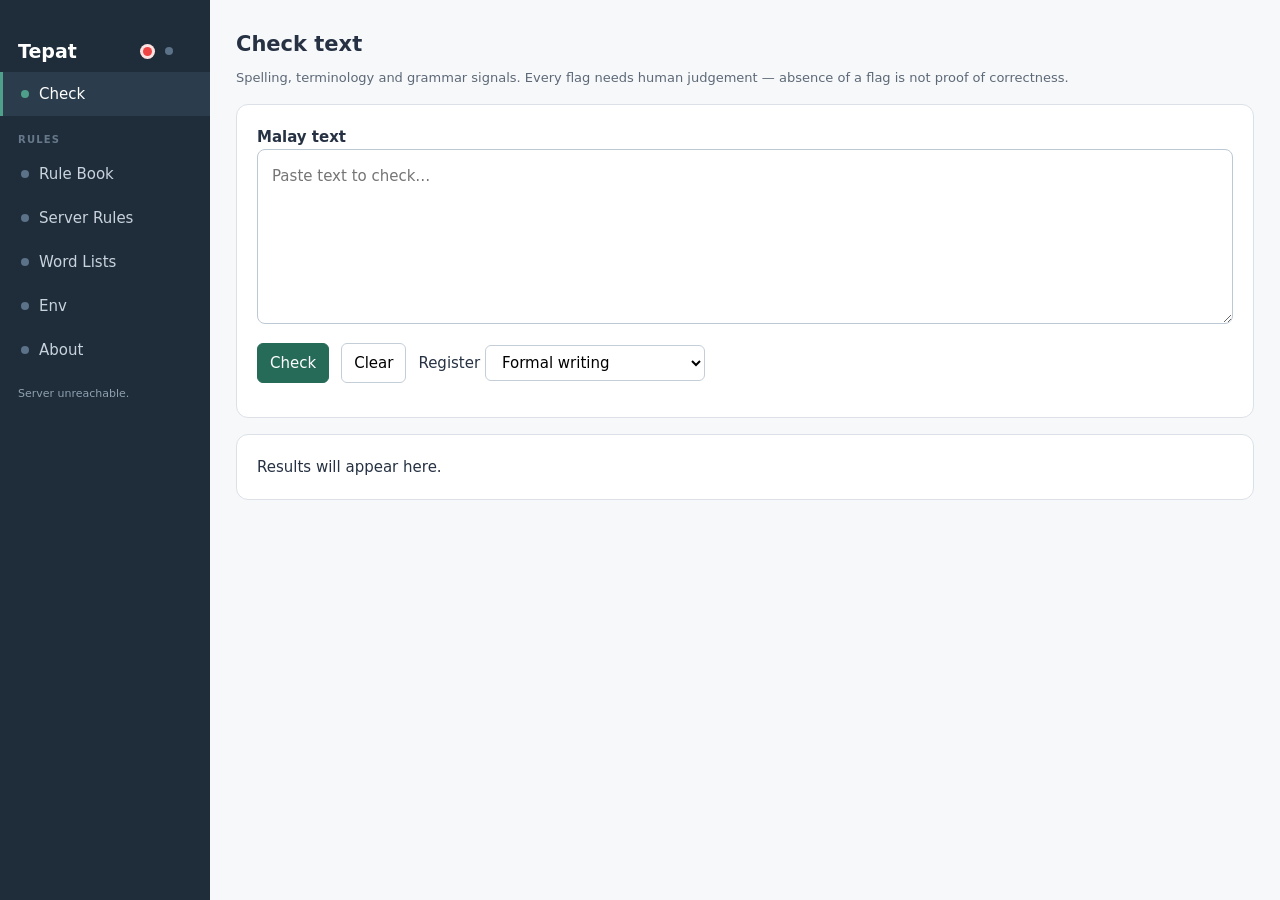
==== web/index.html @ ab084b6d "The server frontend's global controls move to the brand row. Restart and update now live beside the " ====
<!doctype html>
<html lang="en"><head><meta charset="utf-8"><meta name="viewport" content="width=device-width,initial-scale=1"><title>Tepat — Malay Language Checker</title>
<style>
*{box-sizing:border-box}body{margin:0;background:#f7f8fa;color:#263243;font:15px/1.6 system-ui,sans-serif;display:flex;min-height:100vh}
aside{width:210px;background:#1f2d3a;color:#c8d3dd;padding:18px 0;flex-shrink:0}
aside h1{font-size:19px;margin:0 18px 14px;color:white}
aside button{display:flex;align-items:center;gap:10px;width:100%;text-align:left;background:none;border:none;color:#c8d3dd;padding:10px 18px;font:inherit;cursor:pointer;border-left:3px solid transparent}
aside button::before{content:'';width:8px;height:8px;border-radius:50%;background:#5b7288;flex-shrink:0;transition:background .18s}
aside button:hover{background:#2b3d4d}
aside button:hover::before{background:#8fb3a5}
aside button.active{background:#2b3d4d;color:white;border-left-color:#4fa08a}
aside button.active::before{background:#4fa08a}
aside .side-status{margin:14px 18px 0;font-size:11px;color:#8fa0af;line-height:1.5}
main{flex:1;max-width:1200px;margin:0 auto;padding:28px 26px;width:100%}
h2{font-size:21px;margin:0 0 6px}
/* tab 标题右侧的 icon 按钮组（照 extension popup 的 head-btn 语言：
   28×28 透明底、svg stroke、hover 浅灰）*/
.tab-head-actions{float:right;display:flex;align-items:center;gap:4px;margin-top:2px}
.head-btn{
  display:flex;align-items:center;justify-content:center;
  width:28px;height:28px;border-radius:8px;
  border:none;background:transparent;cursor:pointer;
  color:#64748b;transition:all .15s ease;
}
.head-btn:hover{background:#f1f5f9;color:#0f172a}
.head-btn svg{width:15px;height:15px}
.head-btn-save{color:#15803d}
.head-btn-save:hover{background:#dcfce7;color:#166534}.sub{color:#5d6977;font-size:13px;margin:0 0 14px}
.card{background:white;border:1px solid #dbe1e7;border-radius:12px;padding:20px;margin:16px 0}
textarea{width:100%;min-height:175px;padding:14px;border:1px solid #bcc8d4;border-radius:8px;font:inherit}
button.act,select{font:inherit;padding:7px 12px;background:white;border:1px solid #c4ced8;border-radius:6px;cursor:pointer}
button.act.primary{background:#256b58;color:white;border-color:#256b58}
.controls{display:flex;align-items:center;gap:12px;margin-top:12px;flex-wrap:wrap}
#text-result{white-space:pre-wrap;line-height:1.9;margin-top:14px}mark{border-radius:3px;padding:1px 0;cursor:pointer}mark.error{background:#ffdbd8}mark.warning{background:#fff0bd}mark.info{background:#e2edf9}
.bmc-item{border:1px solid #dbe1e7;border-left:3px solid #8da7c0;padding:13px;margin:10px 0;border-radius:6px;position:relative}.bmc-item-miss{border-left-color:#ba4237}.bmc-item-warn{border-left-color:#c99520}.bmc-item-info{border-left-color:#5482ac}
.bmc-item-corner{position:absolute;top:6px;right:6px;display:flex;gap:2px;align-items:center;z-index:2}
.bmc-item-corner button,.bmc-item-corner a{display:inline-flex;align-items:center;justify-content:center;width:26px;height:26px;padding:0;cursor:pointer;border:1px solid transparent;border-radius:6px;background:transparent;color:#64748b;text-decoration:none}
.bmc-item-corner button:hover,.bmc-item-corner a:hover{background:rgba(100,116,139,.12)}
.bmc-item-corner .bmc-search-link{color:#60a5fa}
.bmc-item-corner [data-tip]{position:relative}
.bmc-item-corner [data-tip]::after{content:attr(data-tip);position:absolute;top:calc(100% + 6px);right:0;white-space:nowrap;font-size:11px;font-weight:500;padding:4px 8px;border-radius:6px;background:#1e293b;color:#f1f5f9;opacity:0;pointer-events:none;transition:opacity .1s ease .1s;z-index:10}
.bmc-item-corner [data-tip]:hover::after{opacity:1}
.bmc-tag{font-size:11px;color:#607080;margin-right:8px}.bmc-actions{display:flex;gap:9px;align-items:center;margin-top:9px;flex-wrap:wrap}.bmc-actions button,.bmc-actions a{font-size:12px}
.bmc-sec-title{font-weight:600;margin-top:16px}.bmc-miss-note,.bmc-warn-note,.bmc-info-note{font-size:13px;color:#526273}.bmc-sug{color:#256b58}.bmc-err-box{color:#a3312a}
.bmc-clean-box{padding:18px;background:#eef5f3;margin:12px 0}.bmc-clean-box div{font-size:13px;color:#526273}
.bmc-local-evidence{font-size:13px;padding:12px;background:#f5f7fa;margin-top:10px;max-height:300px;overflow:auto}
a{color:#256b58}table{width:100%;font-size:12px;border-collapse:collapse}td,th{text-align:left;padding:7px;border-bottom:1px solid #e4e9ed}
.tab{display:none}.tab.active{display:block}
.msg{font-size:12px}.ok{color:#256b58}.bad{color:#a3312a}
details{margin-top:10px}summary{cursor:pointer;color:#456078}
.lvl{display:inline-block;padding:2px 9px;border-radius:10px;font-size:11px;font-weight:600}
.lvl-error{background:#ffdbd8;color:#a3312a}
.lvl-warn{background:#fff0bd;color:#8a6a10}
.lvl-note{background:#e2edf9;color:#3a5d84}
.wf-toolbar{display:flex;align-items:center;gap:10px;margin:0 0 10px;flex-wrap:wrap}
.wf-pills{display:flex;gap:6px}
.wf-pill{
  font:600 12px system-ui;padding:5px 13px;border-radius:14px;cursor:pointer;
  border:1px solid #d7dee6;background:#fff;color:#526273;user-select:none;
  transition:all .18s cubic-bezier(.34,1.56,.64,1);
}
.wf-pill:hover{border-color:#256b58;color:#256b58;transform:translateY(-1px)}
.wf-pill-active{background:#256b58;color:#fff;border-color:#256b58;transform:none}
.wf-pill-active:hover{color:#fff}
/* Server Rules：行点击展开 + 动态 toggle 开关 */
.cfg-row{cursor:pointer}
.cfg-row:hover{background:#f2f6f5}
.cfg-toggle{width:34px;height:19px;border-radius:10px;border:1px solid #c4ccd4;background:#dde3e8;position:relative;cursor:pointer;transition:background .25s,border-color .25s;padding:0}
.cfg-toggle::after{content:'';position:absolute;top:2px;left:2px;width:13px;height:13px;border-radius:50%;background:#fff;box-shadow:0 1px 2px rgba(0,0,0,.25);transition:left .25s}
.cfg-toggle.on{background:#256b58;border-color:#256b58}
.cfg-toggle.on::after{left:17px}
.cfg-detail-row td{cursor:default}
/* 模态弹窗（替代 prompt/confirm——原生对话框会阻塞整个页面且样式突兀） */
.modal-overlay{position:fixed;inset:0;background:rgba(15,28,23,.45);display:flex;align-items:center;justify-content:center;z-index:200;animation:modalFade .15s ease-out}
.modal-box{background:#fff;border-radius:12px;box-shadow:0 18px 50px rgba(0,0,0,.28);width:min(520px,calc(100vw - 40px));max-height:calc(100vh - 60px);overflow:auto;padding:20px 22px;animation:modalPop .18s cubic-bezier(.34,1.4,.64,1)}
@keyframes modalFade{from{opacity:0}}
@keyframes modalPop{from{opacity:0;transform:scale(.94) translateY(8px)}}
.modal-title{font-size:15px;font-weight:700;margin:0 0 4px}
.modal-sub{font-size:12px;color:#5d6977;margin:0 0 12px}
.modal-box textarea,.modal-box select,.modal-box input[type=text]{width:100%;box-sizing:border-box;font:13px/1.5 system-ui;padding:8px 10px;border:1px solid #c4ced8;border-radius:7px;resize:vertical}
.modal-box textarea:focus,.modal-box select:focus,.modal-box input[type=text]:focus{outline:none;border-color:#256b58}
.modal-field{margin-bottom:12px}
.modal-field label{display:block;font-size:11.5px;font-weight:600;color:#526273;margin-bottom:4px}
.modal-err{font-size:12px;color:#a3312a;margin:0 0 10px;min-height:14px}
.modal-actions{display:flex;justify-content:flex-end;gap:8px;margin-top:4px}
.wf-closed-toggle{
  font:600 12px system-ui;padding:5px 13px;border-radius:14px;cursor:pointer;
  border:1px solid #d7dee6;background:#fff;color:#526273;user-select:none;
  transition:all .18s cubic-bezier(.34,1.56,.64,1);
}
.wf-closed-toggle:hover{border-color:#8a6a10;color:#8a6a10}
.wf-closed-toggle.on{background:#fff0bd;color:#8a6a10;border-color:#e5c76b}
.wf-reload{
  font-size:16px;cursor:pointer;color:#526273;padding:2px 6px;border-radius:8px;
  transition:transform .35s ease;
}
.wf-reload:hover{transform:rotate(180deg);color:#256b58}
aside .side-sec{font-size:10px;font-weight:700;letter-spacing:.12em;text-transform:uppercase;color:#67788a;margin:16px 18px 4px}
.wl-pills{display:flex;gap:6px;flex-wrap:wrap}
.wl-chips{display:flex;flex-wrap:wrap;gap:5px;max-height:340px;overflow:auto;padding:4px 0}
.wl-chip{font:12.5px system-ui;padding:3px 10px;border-radius:12px;background:#f0f3f6;border:1px solid #dde4ea;color:#3c4a58}
.wl-chip b{color:#256b58}
.wl-chip .wl-arrow{color:#8a94a0;margin:0 2px}
.wl-chip-nomap{opacity:.55}
.wl-add{display:flex;align-items:center;gap:8px;margin:12px 0 0;flex-wrap:wrap}
.wl-add input{font:13px system-ui;padding:6px 10px;border:1px solid #c4ced8;border-radius:7px;width:190px}
.wl-add #wl-add-ms{width:230px}
/* Env tab 逐行编辑（用户裁决 2026-10-09）*/
.env-row{display:grid;grid-template-columns:240px auto 1fr 34px;gap:8px;align-items:center;padding:7px 0;border-bottom:1px solid #eef2f5}
.env-row input.env-key{font:12.5px ui-monospace,Consolas,monospace;padding:6px 10px;border:1px solid #c4ced8;border-radius:7px;background:#f8fafc}
.env-row input.env-key[readonly]{background:#f1f5f9;color:#526273}
.env-row input.env-value{font:12.5px ui-monospace,Consolas,monospace;padding:6px 10px;border:1px solid #c4ced8;border-radius:7px}
.env-row .env-del{padding:4px 8px;font-size:12px;color:#a3312a}
.env-row .env-doc{grid-column:1/-1;font-size:11px;color:#8a94a0;margin-top:-2px}
.env-row-new{background:#f0fdf4}
.wl-kv{display:flex;gap:8px;align-items:baseline;padding:5px 0;border-bottom:1px solid #eef2f5;font-size:13px}
.wl-kv b{min-width:110px}
.wl-kv span{color:#5d6977}
/* 品牌行（h1 Tepat 右侧）：连接点 + 全局 update / restart */
.brand-row{display:flex;align-items:center;justify-content:space-between;margin:18px 18px 6px}
.brand-row h1{margin:0}
.brand-actions{display:flex;align-items:center;gap:4px}
.brand-dot{width:9px;height:9px;border-radius:50%;background:#ef4444;box-shadow:0 0 0 3px #fee2e2;transition:all .25s ease}
.brand-dot.ok{background:#22c55e;box-shadow:0 0 0 3px #dcfce7}
.brand-btn{display:inline-flex;align-items:center;justify-content:center;width:28px;height:28px;border-radius:8px;border:none;background:transparent;cursor:pointer;color:#64748b;transition:all .15s ease;position:relative}
.brand-btn:hover{background:#f1f5f9;color:#0f172a}
.brand-btn.update-on{color:#2563eb}
.brand-btn.update-on::after{content:'';position:absolute;inset:-3px;border-radius:10px;background:rgba(37,99,235,.25);animation:brandpulse 1.6s ease-out infinite;pointer-events:none}
@keyframes brandpulse{0%{transform:scale(.75);opacity:.9}70%{transform:scale(1.25);opacity:0}100%{transform:scale(1.25);opacity:0}}
</style></head><body>
<aside>
 <div class="brand-row">
  <h1>Tepat</h1>
  <span class="brand-actions">
   <span id="brand-dot" class="brand-dot" title="server connection — green = up"></span>
   <button class="brand-btn" id="btn-global-update" title="Update available — click to update the server" style="display:none">
    <svg viewBox="0 0 24 24" width="15" height="15" fill="none" stroke="currentColor" stroke-width="2" stroke-linecap="round" stroke-linejoin="round"><path d="M21 12a9 9 0 1 1-2.64-6.36"/><polyline points="21 3 21 9 15 9"/></svg>
   </button>
   <button class="brand-btn" id="btn-global-restart" title="Restart the server (applies saved .env changes)">
    <svg viewBox="0 0 24 24" width="15" height="15" fill="none" stroke="currentColor" stroke-width="2" stroke-linecap="round" stroke-linejoin="round"><path d="M3 12a9 9 0 1 0 2.64-6.36"/><polyline points="3 3 3 9 9 9"/></svg>
   </button>
  </span>
 </div>
 <button class="nav active" data-tab="check">Check</button>
 <div class="side-sec">Rules</div>
 <button class="nav" data-tab="rulebook">Rule Book</button>
 <button class="nav" data-tab="serverrules">Server Rules</button>
 <button class="nav" data-tab="wordlists">Word Lists</button>
 <div class="side-sec" id="sec-flags" style="display:none">Flags</div>
 <button class="nav" id="nav-wordflags" data-tab="wordflags" style="display:none">Word flags</button>
 <button class="nav" id="nav-grammarflags" data-tab="grammarflags" style="display:none">Grammar flags</button>
 <button class="nav" id="nav-generalflags" data-tab="generalflags" style="display:none">General flags</button>
 <div class="side-sec" id="sec-admin" style="display:none">Admin</div>
 <button class="nav" id="nav-env" data-tab="env">Env</button>
 <button class="nav" data-tab="about">About</button>
 <div class="side-status" id="status">Connecting…</div>
</aside>
<main>

<section class="tab active" id="tab-check">
 <h2>Check text</h2>
 <p class="sub">Spelling, terminology and grammar signals. Every flag needs human judgement — absence of a flag is not proof of correctness.</p>
 <div class="card"><label for="input"><b>Malay text</b></label><textarea id="input" placeholder="Paste text to check…" maxlength="30000"></textarea>
  <div class="controls"><button class="act primary" id="btn-check">Check</button><button class="act" id="btn-clear">Clear</button>
  <label>Register <select id="register"><option value="formal">Formal writing</option><option value="informal">Informal / conversation</option></select></label></div>
  <div id="text-result"></div></div>
 <div class="card" id="output" aria-live="polite">Results will appear here.</div>
 <div class="card" id="assist-card" style="display:none">
  <div class="controls" style="margin:0 0 8px">
   <b style="font-size:14px">Deep check</b>
   <span style="flex:1"></span>
   <button class="act" id="btn-assist">✦ Deep check this text</button>
   <span id="assist-msg" class="msg"></span>
  </div>
  <p class="sub" style="margin:0 0 8px">The agent reads the same text with the scan results and DBP definitions — it catches what word lists and regex cannot. Every finding is yours to judge.</p>
  <div id="assist-body"></div>
 </div>
</section>

<section class="tab" id="tab-rulebook">
 <h2>Rule Book</h2>
 <p class="sub">Write what you know about the language, in plain words — sentences that are wrong, sentences that are right, why. The LLM turns it into a rule and checks itself against your examples, and you review it right here: accept, enhance or reject.</p>
 <div class="card">
  <h3 style="margin:0 0 4px;font-size:16px">New rule</h3>
  <p class="sub" style="margin:0 0 10px">Explain naturally — the LLM works out which sentences define the mistake and which are fine.</p>
  <textarea id="prop-input" placeholder="People write 'lebih murah dari' but comparison takes 'daripada' — 'lebih murah daripada harga asal' is right, 'lebih murah dari harga asal' is wrong.&#10;'Berasal dari' is fine for things ('air sungai itu berasal dari gunung') but a person's origin takes 'daripada': 'beliau berasal dari Kedah' should be 'beliau berasal daripada Kedah'." style="min-height:140px;margin-top:8px"></textarea>
  <div class="controls"><button class="act primary" id="btn-prop-submit">✦ Make a rule from this</button><span id="prop-msg" class="msg"></span></div>
  <div id="prop-result" style="display:none;margin-top:12px;border-top:1px solid #e3e9ee;padding-top:12px"></div>
 </div>
</section>

<section class="tab" id="tab-wordlists">
 <h2>Word lists</h2>
 <p class="sub">Word lists the server applies on every scan, and the admin decisions that override PRPM lookups. Source of truth: the GitHub repo — <b>↻ Fetch from GitHub</b> (Server Rules tab) refreshes these too.</p>
 <div class="card">
  <div class="wl-pills" id="wl-pills">
   <button class="wf-pill wf-pill-active" data-wl="indo_only">Indonesian-only</button>
   <button class="wf-pill" data-wl="casual">Casual Malay</button>
   <button class="wf-pill" data-wl="overrides">Overrides</button>
  </div>
  <div class="wl-add" id="wl-add" style="display:none">
   <input type="text" id="wl-add-word" placeholder="word" spellcheck="false">
   <span class="wl-arrow">→</span>
   <input type="text" id="wl-add-ms" placeholder="standard Malay (optional)" spellcheck="false">
   <button class="act primary" id="wl-add-go">Add</button>
   <span id="wl-add-msg" class="msg"></span>
  </div>
  <p class="sub" id="wl-desc" style="margin:10px 0 6px"></p>
  <div id="wl-body"></div>
 </div>
</section>

<section class="tab" id="tab-env">
 <h2>Env <span class="tab-head-actions">
   <button class="head-btn" id="btn-env-add" title="Add a key" style="display:none">
     <svg viewBox="0 0 24 24" fill="none" stroke="currentColor" stroke-width="2" stroke-linecap="round"><line x1="12" y1="5" x2="12" y2="19"/><line x1="5" y1="12" x2="19" y2="12"/></svg>
   </button>
   <button class="head-btn" id="btn-env-reload" title="Reload from disk">
     <svg viewBox="0 0 24 24" fill="none" stroke="currentColor" stroke-width="2" stroke-linecap="round" stroke-linejoin="round"><path d="M21 12a9 9 0 1 1-2.64-6.36"/><polyline points="21 3 21 9 15 9"/></svg>
   </button>
   <button class="head-btn head-btn-save" id="btn-env-save" title="Save to disk" style="display:none">
     <svg viewBox="0 0 24 24" fill="none" stroke="currentColor" stroke-width="2" stroke-linecap="round" stroke-linejoin="round"><path d="M19 21H5a2 2 0 0 1-2-2V5a2 2 0 0 1 2-2h11l5 5v11a2 2 0 0 1-2 2z"/><polyline points="17 21 17 13 7 13 7 21"/><polyline points="7 3 7 8 15 8"/></svg>
   </button>
   <span id="env-msg" class="msg"></span>
 </span></h2>
 <div class="card" id="env-ext-card" style="margin-bottom:10px">
  <b style="font-size:13px">Extension</b>
  <div id="env-ext-status" style="font-size:12px;color:#5d6977;margin-top:4px">checking…</div>
 </div>
 <div class="card">
  <div id="env-rows"></div>
 </div>
</section>

<section class="tab" id="tab-wordflags">
 <h2>Word flags (PRPM)</h2>
 <p class="sub">Decisions land in <code>word-overrides.json</code> (the source of truth for word-level rules) and take effect on every lookup immediately. <b>Accept</b> writes the override with your definition and closes the issue; the word's final status follows the reporter's complaint. <b>Reject</b> = close without an override.</p>
 <div class="card">
  <div class="wf-toolbar">
   <div class="wf-pills">
    <button class="wf-pill wf-pill-active" data-kind="">All</button>
    <button class="wf-pill" data-kind="underflag">Said: should be found</button>
    <button class="wf-pill" data-kind="mismeaning">Said: meaning wrong</button>
    <button class="wf-pill" data-kind="overflag">Said: not a word</button>
    <button class="wf-pill" data-kind="other">Other</button>
   </div>
   <button class="wf-closed-toggle" id="wf-show-closed" title="Show closed flags">Closed</button>
   <span style="flex:1"></span>
   <span id="wf-msg" class="msg"></span>
   <span class="wf-reload" id="btn-wf-load" title="Reload from GitHub">⟳</span>
  </div>
  <div id="wf-list"></div>
 </div>
</section>

<section class="tab" id="tab-grammarflags">
 <h2>Grammar flags (Rule Book)</h2>
 <p class="sub">Flags on Rule Book rule hits — wrong regex, missing context, over-triggering. <b>Enhance this rule</b> opens the reported rule with the correction dialog ready; <b>Reject</b> = close on GitHub.</p>
 <div class="card">
  <div class="wf-toolbar">
   <div class="wf-pills">
    <button class="wf-pill wf-pill-active" data-kind="">All</button>
    <button class="wf-pill" data-kind="underflag">Said: should be found</button>
    <button class="wf-pill" data-kind="mismeaning">Said: meaning wrong</button>
    <button class="wf-pill" data-kind="overflag">Said: over-triggering</button>
    <button class="wf-pill" data-kind="other">Other</button>
   </div>
   <button class="wf-closed-toggle" id="gf-show-closed" title="Show closed flags">Closed</button>
   <span style="flex:1"></span>
   <span id="gf-msg" class="msg"></span>
   <span class="wf-reload" id="btn-gf-load" title="Reload from GitHub">⟳</span>
  </div>
  <div id="gf-list"></div>
 </div>
</section>

<section class="tab" id="tab-generalflags">
 <h2>General flags</h2>
 <p class="sub">Page-level subjective reports from the extension popup flag — false alarms, missed problems, suggestions. Not tied to a specific word or rule; handle on GitHub.</p>
 <div class="card">
  <div class="wf-toolbar">
   <div class="wf-pills">
    <button class="wf-pill wf-pill-active" data-kind="">All</button>
    <button class="wf-pill" data-kind="underflag">Said: missed a problem</button>
    <button class="wf-pill" data-kind="mismeaning">Said: off-target</button>
    <button class="wf-pill" data-kind="overflag">Said: false alarm</button>
    <button class="wf-pill" data-kind="other">Other</button>
   </div>
   <button class="wf-closed-toggle" id="genf-show-closed" title="Show closed flags">Closed</button>
   <span style="flex:1"></span>
   <span id="genf-msg" class="msg"></span>
   <span class="wf-reload" id="btn-genf-load" title="Reload from GitHub">⟳</span>
  </div>
  <div id="genf-list"></div>
 </div>
</section>

<section class="tab" id="tab-serverrules">
 <h2>Server rules</h2>
 <div class="card">
  <div class="controls" style="margin:0 0 10px">
   <div class="wf-pills" id="cfg-pills">
    <button class="wf-pill wf-pill-active" data-conf="">All</button>
    <button class="wf-pill" data-conf="high">Error</button>
    <button class="wf-pill" data-conf="medium">Warn</button>
    <button class="wf-pill" data-conf="low">Note</button>
   </div>
   <span style="flex:1"></span>
   <span id="cfg-badge" class="sub" style="margin:0"></span>
   <button class="head-btn" id="btn-sync" title="Fetch from GitHub">
    <svg viewBox="0 0 24 24" fill="none" stroke="currentColor" stroke-width="2" stroke-linecap="round" stroke-linejoin="round"><path d="M21 12a9 9 0 1 1-2.64-6.36"/><polyline points="21 3 21 9 15 9"/></svg>
   </button>
   <span id="cfg-msg" class="msg"></span>
  </div>
  <table id="cfg-rules"><thead><tr><th>No.</th><th>Level</th><th>Type</th><th>What it flags</th><th>Status</th><th>Details</th><th>On</th></tr></thead><tbody></tbody></table>
 </div>
</section>

<section class="tab" id="tab-about">
 <h2>About</h2>
 <div class="card">
  <p><b>Tepat</b> answers one question: <i>does this word exist?</i> It highlights suspicious words for human investigation — it never judges correctness automatically.</p>
  <p>Red marks: structural rule hits. Amber: needs context. Blue: uncertain forms. Hover a highlight for notes; use the buttons in each result for local evidence, PRPM lookup or a web search.</p>
  <p>Absence from a dictionary or corpus does not establish a spelling error. An attested word does not certify grammar, meaning or factuality.</p>
  <table><thead><tr><th>Corpus source</th><th>Candidate records</th><th>Unique sentences</th></tr></thead><tbody id="sources"></tbody></table>
 </div>
</section>

</main><script src="/results.js"></script><script>
const $=s=>document.querySelector(s), API=location.origin, esc=s=>String(s??'').replace(/[&<>"]/g,c=>({'&':'&amp;','<':'&lt;','>':'&gt;','"':'&quot;'}[c]));
let generation=0;

// ── sidebar tabs ──
function showTab(name){
 const b=document.querySelector(`aside .nav[data-tab="${name}"]`);
 if(!b || b.offsetParent===null) return;   // 不存在的 tab / 非 admin 隐藏的 tab 不激活
 document.querySelectorAll('aside .nav').forEach(x=>x.classList.toggle('active',x===b));
 document.querySelectorAll('.tab').forEach(t=>t.classList.toggle('active',t.id==='tab-'+name));
 sessionStorage.setItem('tepat-tab',name);
}
for(const b of document.querySelectorAll('aside .nav')) b.onclick=()=>showTab(b.dataset.tab);
// 恢复上次 tab 等 health 回来再做（admin-only 的 nav 那时才 display）

// ── health / status ──
fetch(API+'/api/health').then(r=>r.json()).then(h=>{
 $('#status').innerHTML = h.grammar
  ? `Rules + PRPM · legacy corpus channels on (${h.words.toLocaleString()} forms)`
  : 'Rules + PRPM';
 const src=$('#sources');
 if(h.grammar){
  for(const [source,count] of Object.entries(h.source_counts||{})){const tr=document.createElement('tr');for(const v of [source,count.candidate_records,count.unique_sentences]){const td=document.createElement('td');td.textContent=typeof v==='number'?v.toLocaleString():v;td.className=v===source?'bmc-tag':'';tr.appendChild(td);}src.appendChild(tr);}
 }else{
  src.closest('table').style.display='none';
 }
 // admin 机器（启动时 .env token hash match 内置 hash）：专属 flags sections
 // Env tab 常驻（2026-10-09 用户裁决）：user 看状态+文档，admin 额外看值+编辑
 if(h.admin){
  $('#sec-flags').style.display='';
  $('#nav-wordflags').style.display='';
  $('#nav-grammarflags').style.display='';
  $('#nav-generalflags').style.display='';
 }
 loadEnv();   // 常驻：admin 态由接口数据决定渲染层级
 showTab(sessionStorage.getItem('tepat-tab'));   // admin 态明确后再恢复上次 tab（admin tab 此时才可见）
 if(h.admin){
  loadFlagsView('wf');
  loadFlagsView('gf');
  loadFlagsView('genf');
 }
 wlState.admin=!!h.admin;  // Word Lists 添加行可见性
 cfgAdmin=!!h.admin;       // trial 规则 Accept/Reject 只给 admin
 renderWordList();
 loadConfig();             // admin 态确定后重载（trial 按钮可见性）
}).catch(()=>{$('#status').textContent='Server unreachable.';});

async function request(path,body){const r=await fetch(API+path,{method:'POST',headers:{'Content-Type':'application/json'},body:JSON.stringify(body)});const j=await r.json();if(!r.ok)throw new Error(j.error||'Request failed.');return j;}

// ── 模态弹窗（替代原生 prompt/confirm）──
// openModal({title,sub,fields,submit,rows,onSubmit})：
//   fields: [{name,label,type:'text'|'textarea'|'select',value,options,placeholder,hint}]
//   返回 Promise<values|null>（null = 取消）；Enter 提交（textarea 里 Ctrl+Enter）、Esc/点遮罩取消
function openModal({title,sub='',fields=[],submit='OK',danger=false,rows=8}){
 return new Promise(resolve=>{
  const overlay=document.createElement('div');overlay.className='modal-overlay';
  const box=document.createElement('div');box.className='modal-box';
  const f=(name,label,inner,hint='')=>`<div class="modal-field"><label>${esc(label)}</label>${inner}${hint?`<div style="font-size:11px;color:#8a95a1;margin-top:3px">${esc(hint)}</div>`:''}</div>`;
  box.innerHTML=`<h3 class="modal-title">${esc(title)}</h3>${sub?`<p class="modal-sub">${esc(sub)}</p>`:''}
   ${fields.map(fd=>f(fd.name,fd.label,
      fd.type==='textarea'?`<textarea name="${fd.name}" rows="${fd.rows||rows}" placeholder="${esc(fd.placeholder||'')}">${esc(fd.value||'')}</textarea>`
     :fd.type==='select'?`<select name="${fd.name}">${(fd.options||[]).map(o=>`<option value="${esc(o.value)}"${o.value===(fd.value??'')?' selected':''}>${esc(o.label)}</option>`).join('')}</select>`
     :`<input type="text" name="${fd.name}" value="${esc(fd.value||'')}" placeholder="${esc(fd.placeholder||'')}">`,fd.hint||'')).join('')}
   <p class="modal-err"></p>
   <div class="modal-actions">
    <button class="act" data-x="cancel">Cancel</button>
    <button class="act ${danger?'':'primary'}" data-x="ok" ${danger?'style="background:#a3312a;color:#fff;border-color:#a3312a"':''}>${esc(submit)}</button>
   </div>`;
  overlay.appendChild(box);document.body.appendChild(overlay);
  const first=box.querySelector('textarea,select,input');if(first)first.focus();
  const close=val=>{overlay.remove();document.removeEventListener('keydown',onKey);resolve(val);};
  const onKey=e=>{
   if(e.key==='Escape')close(null);
   else if(e.key==='Enter'&&(e.target.tagName!=='TEXTAREA'||e.ctrlKey||e.metaKey)){e.preventDefault();box.querySelector('[data-x=ok]').click();}
  };
  document.addEventListener('keydown',onKey);
  overlay.onclick=e=>{if(e.target===overlay)close(null);};
  box.querySelector('[data-x=cancel]').onclick=()=>close(null);
  box.querySelector('[data-x=ok]').onclick=()=>{
   const values={};fields.forEach(fd=>{values[fd.name]=box.querySelector(`[name="${fd.name}"]`).value;});
   close(values);
  };
 });
}
// 确认弹窗：openConfirm({title,sub,confirmText}) → Promise<bool>
function openConfirm({title,sub='',confirmText='Confirm'}){
 return openModal({title,sub,fields:[],submit:confirmText,danger:true}).then(v=>v!==null);
}

// ── Check tab ──
$('#btn-check').onclick=async()=>{
 const current=++generation,text=$('#input').value;if(!text.trim())return;
 $('#btn-check').disabled=true;$('#output').textContent='Checking…';
 try{const r=await request('/api/scan',{text,register:$('#register').value});if(current!==generation)return;
  $('#output').innerHTML=TepatResults.html(r);$('#text-result').replaceChildren();
  for(const p of TepatResults.segments(text,r.issues||[])){if(!p.level){$('#text-result').appendChild(document.createTextNode(p.text));continue;}const mark=document.createElement('mark');mark.className=p.level;mark.textContent=p.text;mark.title=p.notes.join(' · ');mark.onclick=()=>$('#output').scrollIntoView({behavior:'smooth'});$('#text-result').appendChild(mark);}
  $('#assist-card').style.display='';   // 扫描完成后 deep check 入口出现
  $('#assist-body').replaceChildren();
  $('#assist-msg').textContent='';
 }catch(e){if(current===generation)$('#output').textContent=e.message;}finally{$('#btn-check').disabled=false;}
};
$('#btn-clear').onclick=()=>{generation++;$('#input').value='';$('#text-result').replaceChildren();$('#output').textContent='Results will appear here.';$('#assist-card').style.display='none';};
// ── Deep check（2026-10-12 重定义：规则驱动）──常规 scan 之上跑 deep-only
// 的 llm_judge 规则（句型排列类，无 regex 预筛）。findings 与 scan issues
// 同结构；deep_only: true 的条目是只有 deep scan 才抓到的规则命中。
$('#btn-assist').onclick=async()=>{
 const text=$('#input').value.trim();if(!text)return;
 const btn=$('#btn-assist');btn.disabled=true;
 $('#assist-msg').textContent='Running the deep rules…';
 $('#assist-body').replaceChildren();
 try{
  const r=await request('/api/assist',{text,register:$('#register').value});
  const box=$('#assist-body');
  const deepOnly=r.findings.filter(f=>f.deep_only);
  $('#assist-msg').innerHTML=`<span class="ok">✓ ${r.findings.length} findings · ${deepOnly.length} from deep-only rules</span>`
   +(r.llm_configured===false?`<div style="color:#8a6a10;margin-top:4px">No LLM key configured on this machine — the deep-only sentence-structure rules are skipped. Set TEPAT_LLM_KEY in the Env tab to enable them.</div>`:'');
  if(!r.findings.length){
   box.innerHTML='<p class="sub" style="margin:0">No issues found — the rules are clean on this text.</p>';
   return;
  }
  const lvlCls={error:'lvl-error',warning:'lvl-warn',info:'lvl-note'};
  const lvlTxt={error:'error',warning:'warn',info:'note'};
  box.innerHTML=r.findings.map((f,i)=>`
   <div class="assist-item" data-i="${i}" style="border:1px solid #dbe1e7;border-radius:8px;padding:10px 12px;margin:7px 0;font-size:13px${f.deep_only?';background:#f0f7ff':''}">
    <div><span class="lvl ${lvlCls[f.level]||'lvl-note'}">${esc(lvlTxt[f.level]||f.level)}</span>
     <span class="lvl lvl-warn">${esc(f.origin)}</span>
     ${f.deep_only?'<span class="lvl lvl-note" title="only the deep check catches this rule">deep</span>':''}
     <b>${esc(f.span)}</b>${f.suggestion?` <span style="color:#256b58">→ <b>${esc(f.suggestion)}</b></span>`:''}</div>
    <div style="font-size:12px;color:#526273;margin-top:4px">${esc(f.note)}</div>
   </div>`).join('');
 }catch(e){$('#assist-msg').innerHTML='<span class="bad">✗ '+esc(e.message)+'</span>';}
 finally{btn.disabled=false;btn.textContent='✦ Deep check this text';}
};
// Local evidence 按钮（/api/evidence）已删（用户裁决 2026-10-12）：
// 无 evidence 库的部署只会报错；查询需求由卡片右上角的搜索 icon 覆盖。

// ── Server Rules tab ──
let cfgAdmin=false;  // health 探测时写入；trial 规则的 Accept/Reject 只给 admin
let cfgConfFilter='';  // pill filter: '' | high | medium | low
let cfgRulesCache=[];  // /api/config 的 rule_views 全量（Enhance this rule 查条目用）
async function loadConfig(){
 try{
  const r=await fetch(API+'/api/config').then(x=>x.json());
  const all=r.rule_views||[];
  cfgRulesCache=all;
  const views=cfgConfFilter?all.filter(v=>v.conf===cfgConfFilter):all;
  const active=all.filter(v=>v.enabled!==false).length;
  const trials=all.filter(v=>v.status==='trial').length;
  // 详情视图打开时列表 DOM（badge/table）不在——只刷新数据，别碰不存在的元素
  const badge=$('#cfg-badge'),tb=$('#cfg-rules tbody');
  if(badge)badge.textContent=`${active} of ${all.length} on${trials?` · ${trials} awaiting review`:''}`;
  if(!tb)return;
  tb.replaceChildren();
  const confMap={high:['error','lvl-error'],medium:['warn','lvl-warn'],low:['note','lvl-note']};
  const pluginType={regex_match:'regex',ks02_antara:'items',sa01_dangling:'clause',llm_judge:'agent'};
  all.forEach((v,i)=>{
    if(cfgConfFilter&&v.conf!==cfgConfFilter)return;
    const tr=document.createElement('tr');
    tr.className='cfg-row';tr.dataset.entry=v.entry_id;
    if(v.enabled===false)tr.style.opacity='.45';
    if(v.status==='trial')tr.style.background='#fffbeb';
    const [lvl,cls]=confMap[v.conf]||[v.conf||'?',''];
    const type=pluginType[v.plugin]||v.plugin||(v.conf?'regex':'?');
    const selfOk=v.self_test==='pass'||v.self_test===undefined;
    tr.innerHTML=`<td class="cfg-no">${i+1}</td>
      <td><span class="lvl ${cls}">${lvl}</span></td>
      <td style="font-size:11px;color:#5d6977">${esc(type)}${v.plugin&&v.plugin!=='regex_match'?'<div class="lvl lvl-note" style="margin-top:3px;font-size:10px">plugin</div>':''}</td>
      <td style="font-size:12px">${esc(v.desc||v.note||'')}${v.valid===false?'<div class="bad">✗ '+esc(v.error||'')+'</div>':''}${selfOk?'':'<div class="bad">✗ self-test failed</div>'}</td>
      <td>${v.status==='trial'?'<span class="lvl lvl-warn">trial</span>':'<span style="font-size:11px;color:#5d6977">settled</span>'}</td>
      <td><button class="act cfg-detail-btn" style="font-size:11.5px;padding:2px 10px">Open</button></td>
      <td></td>`;
    tr.querySelector('.cfg-detail-btn').onclick=e=>{e.stopPropagation();showCfgDetail(v);};
    // 动态 toggle：On/Off 开关（本地静音，GitHub sync 恢复 repo 态）
    const tg=document.createElement('button');
    tg.className='cfg-toggle'+(v.enabled!==false?' on':'');
    tg.title='on/off (local — GitHub sync restores repo state)';
    tg.onclick=async e=>{
      e.stopPropagation();
      tg.classList.toggle('on');
      try{await request('/api/config/rule',{entry_id:v.entry_id,enabled:tg.classList.contains('on')});await loadConfig();}
      catch(err){tg.classList.toggle('on');const m=$('#cfg-msg');if(m)m.innerHTML='<span class="bad">✗ '+esc(err.message)+'</span>';}
    };
    tr.lastElementChild.appendChild(tg);
    tb.appendChild(tr);
  });
  for(const w of r.config_warnings||[]){const tr=document.createElement('tr');tr.innerHTML=`<td colspan="7" class="bad">⚠ ${esc(w)}</td>`;tb.appendChild(tr);}
 }catch(e){const b=$('#cfg-badge');if(b)b.textContent='config unavailable';}
}
// 详情视图：点 Details 才进（不是 list 里展开）。返回列表 = ✕ 或浏览器 back。
let cfgDetailReturn=null;
function showCfgDetail(v){
 const list=$('#tab-serverrules .card');
 cfgDetailReturn=list.innerHTML;   // 简单起见：整卡内容暂存
 const ex=v.examples||{};
 const trig=(ex.trigger||[]).map(t=>`<div>✗ <i>${esc(t)}</i></div>`).join('');
 const clear=(ex.clear||[]).map(t=>`<div style="color:#526273">✓ <i>${esc(t)}</i></div>`).join('');
 let ops='';
 const hasCode=v.plugin||v.params;
 if(cfgAdmin&&v.status==='trial'){
  ops+=`<button class="act primary" data-op="accept">Accept</button>
        <button class="act" data-op="enhance">Enhance…</button>
        <button class="act" data-op="reject">Reject</button>`;
 }else if(cfgAdmin){
  ops+=`<button class="act" data-op="enhance">Enhance…</button>
        <button class="act" data-op="update">Update…</button>`;
 }
 if(cfgAdmin&&hasCode)ops+=`<button class="act" data-op="editcode">Edit code…</button>`;
 const selfOk=v.self_test==='pass'||v.self_test===undefined;
 const implHtml=v.impl?`
  <p style="margin:0 0 10px;font-size:13px"><b>How it works:</b> ${esc(v.impl)}</p>`:'';
 const nlBody=`
  <p style="margin:0 0 10px;font-size:13px"><b>What it flags:</b> ${esc(v.desc||'—')}</p>
  <p style="margin:0 0 10px;font-size:13px"><b>Shown to users:</b> ${esc(v.note||'—')}</p>
  ${implHtml}`;
 const codeBody=`
  <pre style="margin:0 0 10px;font-size:11.5px;line-height:1.5;background:#0f1c17;color:#cde3d8;border:1px solid #24382f;border-radius:8px;padding:10px 12px;overflow:auto">${esc(JSON.stringify({id:v.id,entry_id:v.entry_id,plugin:v.plugin,register:v.register,conf:v.conf,status:v.status,params:v.params},null,2))}</pre>`;
 list.innerHTML=`
  <div class="controls" style="margin:0 0 14px">
   <button class="act" id="cfg-back">← Back to rules</button>
   <span style="flex:1"></span>
   ${hasCode?`<div style="display:flex;border:1px solid #c4ccd4;border-radius:8px;overflow:hidden">
     <button class="act cfg-view-btn" data-view="nl" style="border:none;border-radius:0">Natural language</button>
     <button class="act cfg-view-btn" data-view="code" style="border:none;border-radius:0">Rule code</button>
   </div>`:''}
   <span id="cfg-msg" class="msg"></span>
  </div>
  <h3 style="margin:0 0 8px;font-size:17px">${esc(v.id)} <span class="lvl ${confMapLvl(v)}" style="vertical-align:2px">${confMapLvlTxt(v)}</span>
   ${v.status==='trial'?'<span class="lvl lvl-warn" style="vertical-align:2px">trial</span>':''}</h3>
  <div id="cfg-detail-body">${nlBody}</div>
  <p style="margin:0 0 10px;font-size:12px;color:#5d6977">Type: ${esc(pluginTypeL(v))} · self-test: ${selfOk?'<span class="ok">✓ pass</span>':'<span class="bad">✗ '+esc((Array.isArray(v.self_test)?v.self_test.join('; '):String(v.self_test)).slice(0,160))+'</span>'} · source: ${esc(v.source||'')} · entry: ${esc(v.entry_id)}</p>
  ${trig||clear?`<div style="margin-bottom:12px"><b style="font-size:13px">Examples</b>
    ${trig?`<div style="font-size:11px;color:#5d6977;margin:4px 0 2px">Flags:</div><div style="font-size:12px">${trig}</div>`:''}
    ${clear?`<div style="font-size:11px;color:#5d6977;margin:8px 0 2px">Doesn't flag:</div><div style="font-size:12px">${clear}</div>`:''}</div>`:''}
  <div style="display:flex;gap:8px">${ops}</div>`;
 $('#cfg-back').onclick=()=>{list.innerHTML=cfgDetailReturn;cfgDetailReturn=null;bindCfgControls();loadConfig();};
 const setView=view=>{
  $('#cfg-detail-body').innerHTML=view==='code'?codeBody:nlBody;
  list.querySelectorAll('.cfg-view-btn').forEach(b=>{
   const on=b.dataset.view===view;
   b.style.background=on?'#256b58':'';
   b.style.color=on?'#fff':'';
  });
 };
 if(hasCode){
  setView('nl');
  list.querySelectorAll('.cfg-view-btn').forEach(b=>b.onclick=()=>setView(b.dataset.view));
 }
 list.querySelectorAll('button[data-op]').forEach(b=>b.onclick=async()=>{
  const op=b.dataset.op;
  if(op==='accept')ruleDecide(v,'accept');
  else if(op==='reject'){
   if(await openConfirm({title:`Remove ${v.id} entirely?`,
     sub:'The rule is deleted from rules.json and the deletion pushes to GitHub.',confirmText:'Remove'}))
    ruleDecide(v,'reject');
  }
  else if(op==='enhance')ruleEnhanceDialog(v);
  else if(op==='update')ruleUpdateDialog(v);
  else if(op==='editcode')ruleEditCodeDialog(v);
 });
}
const confMapLvl=v=>({high:'lvl-error',medium:'lvl-warn',low:'lvl-note'}[v.conf]||'');
const confMapLvlTxt=v=>({high:'error',medium:'warn',low:'note'}[v.conf]||v.conf||'?');
const pluginTypeL=v=>({regex_match:'regex',ks02_antara:'items (plugin)',sa01_dangling:'clause (plugin)',llm_judge:'agent (LLM-judged)'}[v.plugin]||v.plugin||'regex');
// back 之后 controls 里的按钮事件要重绑（innerHTML 恢复不保事件）
function bindCfgControls(){
 document.querySelectorAll('#cfg-pills .wf-pill').forEach(pill=>pill.onclick=()=>{
  document.querySelectorAll('#cfg-pills .wf-pill').forEach(x=>x.classList.toggle('wf-pill-active',x===pill));
  cfgConfFilter=pill.dataset.conf;
  loadConfig();
 });
 $('#btn-sync').onclick=cfgSync;
}
async function ruleDecide(v,decision){
 // 反馈写当前页的 msg 元素：Server Rules 用 #cfg-msg；Rule Book playground
 // 用 #prop-msg（同一动作可能从两处发起）。
 const msgEl=$('#cfg-msg')||$('#prop-msg');
 try{const res=await request('/api/rules/decide',{entry_id:v.entry_id,decision});
  if(msgEl)msgEl.innerHTML=`<span class="ok">✓ ${esc(res.action)}${res.pushed?' · pushed':''}</span>`+(res.push_error?`<div class="bad" style="margin-top:4px">⚠ not synced to GitHub: ${esc(res.push_error)}</div>`:'');
  await loadConfig();
  return res;
 }catch(e){if(msgEl)msgEl.innerHTML='<span class="bad">✗ '+esc(e.message)+'</span>';}
}
// Enhance 对话框：自然语言描述哪里不对，LLM 重跑转译。可能从 Server Rules
// 详情页或 Rule Book playground 发起——反馈写当下可见的 msg 元素。
async function ruleEnhanceDialog(v){
 const msgEl=$('#cfg-msg')||$('#prop-msg');
 const values=await openModal({
  title:`Enhance ${v.id}`,
  sub:'Describe what the rule gets wrong, in your own words. The translation runs again and your sentences join the examples.',
  fields:[{name:'text',label:'What is wrong / missing?',type:'textarea',rows:7,
    placeholder:`e.g. it also flags 'X berlaku pada 2020' but dates are fine\nor: it misses — Ali berasal dari Kelantan`}],
  submit:'Re-translate'});
 if(values===null)return;
 const text=values.text.trim();
 if(!text){if(msgEl)msgEl.innerHTML='<span class="bad">✗ describe what\'s wrong first</span>';return;}
 if(msgEl)msgEl.textContent='Re-translating with your correction…';
 try{const res=await request('/api/rules/enhance',{entry_id:v.entry_id,text});
  if(res.needs_plugin){if(msgEl)msgEl.innerHTML='<span class="bad">✗ '+esc(res.desc)+'</span>';return;}
  const st=res.entry.self_test_failures?` — self-test ✗ (${esc(String(res.entry.self_test_failures).slice(0,100))})`:' — self-test ✓';
  if(msgEl)msgEl.innerHTML=`<span class="ok">✓ re-translated${res.pushed?' · pushed':''}${st}</span>`+(res.push_error?`<div class="bad" style="margin-top:4px">⚠ not synced to GitHub: ${esc(res.push_error)}</div>`:'');
  await loadConfig();
 }catch(e){if(msgEl)msgEl.innerHTML='<span class="bad">✗ '+esc(e.message)+'</span>';}
}
// Update 对话框：非行为字段直改（conf/desc/note/impl）——一个表单一次提交
async function ruleUpdateDialog(v){
 const msgEl=$('#cfg-msg')||$('#prop-msg');
 const values=await openModal({
  title:`Update ${v.id}`,
  sub:'Non-behaviour fields only — changes apply immediately and push to GitHub.',
  fields:[
   {name:'conf',label:'Confidence level',type:'select',value:v.conf,
     options:[{value:'',label:'(unchanged)'},{value:'high',label:'high — error'},{value:'medium',label:'medium — warn'},{value:'low',label:'low — note'}]},
   {name:'desc',label:'Description (shown to reviewers)',type:'textarea',rows:3,value:v.desc,placeholder:'(unchanged)'},
   {name:'note',label:'User note (shown when flagged)',type:'textarea',rows:3,value:v.note,placeholder:'(unchanged)'},
   {name:'impl',label:'How it works (plain-English implementation summary)',type:'textarea',rows:3,value:v.impl,placeholder:'(unchanged)'}],
  submit:'Save'});
 if(values===null)return;
 const conf=values.conf.trim(),desc=values.desc.trim(),note=values.note.trim(),impl=values.impl.trim();
 const cur={conf:v.conf||'',desc:v.desc||'',note:v.note||'',impl:v.impl||''};
 if((!conf||conf===cur.conf)&&(!desc||desc===cur.desc)&&(!note||note===cur.note)&&(!impl||impl===cur.impl)){
  if(msgEl)msgEl.innerHTML='<span class="bad">✗ nothing to update</span>';return;
 }
 try{const res=await request('/api/rules/update',{entry_id:v.entry_id,
   conf:conf&&conf!==cur.conf?conf:undefined,desc:desc&&desc!==cur.desc?desc:undefined,
   note:note&&note!==cur.note?note:undefined,impl:impl&&impl!==cur.impl?impl:undefined});
  if(msgEl)msgEl.innerHTML=`<span class="ok">✓ updated${res.pushed?' · pushed':''}</span>`+(res.push_error?`<div class="bad" style="margin-top:4px">⚠ not synced to GitHub: ${esc(res.push_error)}</div>`:'');
  await loadConfig();
 }catch(e){if(msgEl)msgEl.innerHTML='<span class="bad">✗ '+esc(e.message)+'</span>';}
}
// Edit code 对话框：直改 plugin + params（admin，懂 regex 的人类）。
// 落盘前 server 跑行为自测，fail 时带原因返回——这里给"save anyway"一次
// 二次确认机会，确认后带 force 重发。
async function ruleEditCodeDialog(v){
 const msgEl=$('#cfg-msg')||$('#prop-msg');
 const curPlugin=v.plugin||'regex_match';
 const values=await openModal({
  title:`Edit code — ${v.id}`,
  sub:'Edit the rule\'s actual behaviour. The server re-runs the self-test against the rule\'s example sentences before saving.',
  fields:[
   {name:'plugin',label:'Plugin',type:'select',value:curPlugin,
     options:[{value:'regex_match',label:'regex_match — pattern + exceptions + suggestion'},
              {value:'llm_judge',label:'llm_judge — LLM judges each sentence by params.judge'}]},
   {name:'params',label:'params (JSON)',type:'textarea',rows:10,
     value:JSON.stringify(v.params||{},null,2),placeholder:'{}'},
   {name:'impl',label:'How it works (plain English, shown in the detail view)',type:'textarea',rows:3,
     value:v.impl||'',placeholder:'e.g. matches any word before sangat, skips only when the next word is one of 60 listed adjectives'}],
  submit:'Save rule'});
 if(values===null)return;
 const plugin=values.plugin.trim(),paramsRaw=values.params.trim(),impl=values.impl.trim();
 let params;
 try{params=JSON.parse(paramsRaw||'{}');}
 catch(e){if(msgEl)msgEl.innerHTML='<span class="bad">✗ params is not valid JSON: '+esc(e.message)+'</span>';return;}
 if(paramsRaw===JSON.stringify(v.params||{},null,2)&&plugin===curPlugin&&(!impl||impl===(v.impl||''))){
  if(msgEl)msgEl.innerHTML='<span class="bad">✗ nothing changed</span>';return;
 }
 const send=async force=>{
  return request('/api/rules/edit-code',{entry_id:v.entry_id,plugin,params:paramsRaw,impl:impl||undefined,force});
 };
 if(msgEl)msgEl.textContent='Saving… running self-test…';
 try{
  let res;
  try{res=await send(false);}
  catch(e){
   if(e.message.startsWith('self-test failed')){
    const ok=await openConfirm({title:'Self-test failed — save anyway?',
      sub:'This rule will not behave as its examples say:\n'+e.message.replace('self-test failed — fix the rule or tick \'save anyway\'','').trim(),
      confirmText:'Save anyway'});
    if(!ok){if(msgEl)msgEl.innerHTML='<span class="bad">✗ not saved — fix the rule and try again</span>';return;}
    res=await send(true);
   }else throw e;
  }
  const st=res.self_test_failures?` — <span class="bad">self-test ✗ (${esc(String(res.self_test_failures).slice(0,120))})</span>`:' — self-test ✓';
  if(msgEl)msgEl.innerHTML=`<span class="ok">✓ code updated${res.pushed?' · pushed':''}</span>${st}`+(res.push_error?`<div class="bad" style="margin-top:4px">⚠ not synced to GitHub: ${esc(res.push_error)}</div>`:'');
  await loadConfig();
 }catch(e){if(msgEl)msgEl.innerHTML='<span class="bad">✗ '+esc(e.message)+'</span>';}
}
// pill filter 作用域：只认 cfg-pills 自己的；btn-sync 提成具名函数供
// 详情页 back 重绑（innerHTML 恢复不保事件）
function cfgSync(){
 const msg=$('#cfg-msg');if(msg)msg.textContent='Fetching from GitHub…';
 fetch(API+'/api/sync',{method:'POST'}).then(async x=>{const j=await x.json();if(!x.ok&&!j.files)throw new Error(j.error);return j;})
  .then(async r=>{
   const parts=Object.entries(r.files||{}).map(([f,v])=>`${f}: ${v.ok?'✓ '+(v.bytes||0)+' B':'✗ '+v.error}`);
   const allOk=Object.values(r.files||{}).every(v=>v.ok);
   const m=$('#cfg-msg');
   if(m)m.innerHTML=allOk?`<span class="ok">✓ Synced from ${esc(r.repo)}@${esc(r.branch)} — ${parts.join(' · ')}</span>`:`<span class="bad">✗ ${parts.join(' · ')}</span>`;
   await loadConfig();
  })
  .catch(e=>{const m=$('#cfg-msg');if(m)m.innerHTML='<span class="bad">✗ '+esc(e.message)+'</span>';});
}
bindCfgControls();
// 首次加载由 health 回调触发（admin 态确定后），不再急加载

// ── Word lists tab：/api/config 里的三分类词表（带 ms mapping）+ overrides ──
const WL_DESC = {
 indo_only:'Words standard/colloquial in Bahasa Indonesia but not DBP-standard Malay — flagged, with the standard Malay equivalent where one exists.',
 casual:'Informal/casual Malay (chat abbreviations, spoken forms, unsettled words) — in formal writing, flagged with the standard form to use instead.',
 overrides:'Admin decisions from word flags — checked before every PRPM lookup.',
};
const wlState = { data: null, which: 'indo_only', admin: false };
async function loadWordLists(){
 try{
  const r=await fetch(API+'/api/config').then(x=>x.json());
  wlState.data = r;
  renderWordList();
 }catch(e){ $('#wl-desc').textContent='unavailable: '+e.message; }
}
function renderWordList(){
 const d = wlState.data; if (!d) return;
 const which = wlState.which, wl = d.wordlists || {};
 const body = $('#wl-body'); body.replaceChildren();
 $('#wl-desc').textContent = WL_DESC[which] || '';
 // 添加行：admin 专属；只在两个词表 pill 下显示（Overrides 是裁决产物，不手加）
 const addRow = $('#wl-add');
 if (addRow) {
  addRow.style.display = (wlState.admin && (which==='indo_only'||which==='casual')) ? 'flex' : 'none';
  $('#wl-add-word').placeholder = which==='indo_only' ? 'Indonesian word' : 'casual word';
 }
 if (which === 'overrides') {
  const rows = d.overrides || [];
  if (!rows.length) { body.innerHTML = '<p class="sub" style="margin:0">No overrides yet — accept a word flag to create one.</p>'; return; }
  const tbl = document.createElement('table');
  tbl.innerHTML = '<thead><tr><th>Word</th><th>Status</th><th>Definition</th><th>Decided</th></tr></thead>';
  for (const r of rows) {
   const tr = document.createElement('tr');
   tr.innerHTML = `<td><b>${esc(r.word)}</b></td>
     <td><span class="lvl ${r.status==='hit'?'lvl-note':'lvl-error'}">${r.status==='hit'?'real word':'not a word'}</span></td>
     <td style="font-size:12px">${esc(r.definition||'')}</td>
     <td style="font-size:11px;color:#8a94a0">${r.decided_by||''}${r.source_issue?' · #'+esc(r.source_issue):''}</td>`;
   tbl.appendChild(tr);
  }
  body.appendChild(tbl);
  return;
 }
 const map = wl[which] || {};
 const words = Object.keys(map);
 if (!words.length) { body.innerHTML = '<p class="sub" style="margin:0">Empty.</p>'; return; }
 // chips：word → ms（无 mapping 的只显示 word，灰一点）
 const box = document.createElement('div'); box.className='wl-chips';
 const withMap = words.filter(w => map[w]);
 const noMap = words.filter(w => !map[w]);
 for (const w of withMap.sort()) {
  const c=document.createElement('span'); c.className='wl-chip';
  c.innerHTML=`${esc(w)} <span class="wl-arrow">→</span> <b>${esc(map[w])}</b>`;
  box.appendChild(c);
 }
 for (const w of noMap.sort()) {
  const c=document.createElement('span'); c.className='wl-chip wl-chip-nomap'; c.textContent=w;
  box.appendChild(c);
 }
 body.appendChild(box);
 const n=document.createElement('p'); n.className='sub'; n.style.margin='8px 0 0';
 n.textContent=`${words.length} words · ${withMap.length} with a standard equivalent · ${noMap.length} without`;
 body.appendChild(n);
}
document.querySelectorAll('#wl-pills .wf-pill').forEach(pill=>pill.onclick=()=>{
 document.querySelectorAll('#wl-pills .wf-pill').forEach(x=>x.classList.toggle('wf-pill-active',x===pill));
 wlState.which = pill.dataset.wl;
 renderWordList();
});
// 添加词（admin）：word → standard Malay，POST /api/wordlists/add
$('#wl-add-go').onclick=async()=>{
 const word=$('#wl-add-word').value.trim(), ms=$('#wl-add-ms').value.trim();
 if(!word){$('#wl-add-word').focus();return;}
 $('#wl-add-go').disabled=true;$('#wl-add-msg').textContent='Adding…';
 try{
  const r=await request('/api/wordlists/add',{list:wlState.which,word,ms});
  $('#wl-add-msg').innerHTML=`<span class="ok">✓ ${esc(r.word)} added${r.pushed?' · pushed to GitHub':' (local only)'}</span>`+(r.push_error?`<div class="bad" style="margin-top:4px">⚠ ${esc(r.push_error)}</div>`:'');
  $('#wl-add-word').value='';$('#wl-add-ms').value='';
  await loadWordLists();  // 重新拉配置，新词即现
 }catch(e){$('#wl-add-msg').innerHTML='<span class="bad">✗ '+esc(e.message)+'</span>';}
 finally{$('#wl-add-go').disabled=false;}
};
$('#wl-add-word').addEventListener('keydown',e=>{if(e.key==='Enter')$('#wl-add-go').click();});
$('#wl-add-ms').addEventListener('keydown',e=>{if(e.key==='Enter')$('#wl-add-go').click();});
loadWordLists();

// ── Rule Book playground：自然语言描述 → LLM 提炼例句并转译 → trial 规则 ──
// 人类只管用自己的话描述语言现象；例句提取、regex 生成、自测都是机器的事。
$('#btn-prop-submit').onclick=async()=>{
 const text=$('#prop-input').value.trim();
 if(!text){$('#prop-msg').innerHTML='<span class="bad">✗ describe the language point first</span>';return;}
 const btn=$('#btn-prop-submit');btn.disabled=true;btn.textContent='Working… (reading examples, PRPM, LLM)';
 $('#prop-msg').textContent='';$('#prop-result').style.display='none';
 try{
  const r=await request('/api/rules/translate',{text});
  if(r.needs_plugin){
   $('#prop-msg').innerHTML='<span class="bad">✗ The LLM could not express this as a regex:</span>';
   $('#prop-result').style.display='';
   $('#prop-result').innerHTML=`<p style="margin:0 0 6px;font-size:13px">${esc(r.desc)}</p>
    <p class="sub" style="margin:0">This needs a structural plugin (counting items, clause analysis…). Park it, or take it to the coding agent to design a plugin function.</p>`;
   return;
  }
  const e=r.entry||{}, st=e.self_test_failures;
  $('#prop-msg').innerHTML=`<span class="ok">✓ <b>${esc(r.id)}</b> created as a trial rule${r.pushed?' · pushed to GitHub':''}.</span>`+(r.push_error?`<div class="bad" style="margin-top:4px">⚠ not synced to GitHub: ${esc(r.push_error)}</div>`:'');
  $('#prop-result').style.display='';
  const ex=e.examples||{};
  const trig=(ex.trigger||[]).map(t=>`<div>✗ <i>${esc(t)}</i></div>`).join('');
  const clear=(ex.clear||[]).map(t=>`<div style="color:#526273">✓ <i>${esc(t)}</i></div>`).join('');
  const selfOk=!st;
  $('#prop-result').innerHTML=`
   <h3 style="margin:0 0 6px;font-size:16px">${esc(r.id)} <span class="lvl ${confMapLvl(e)}">${confMapLvlTxt(e)}</span> <span class="lvl lvl-warn">trial</span></h3>
   <p style="margin:0 0 6px;font-size:13px"><b>What it flags:</b> ${esc(e.desc||'')}</p>
   <p style="margin:0 0 6px;font-size:13px"><b>Shown to users:</b> ${esc(e.note||'')}</p>
   <p style="margin:0 0 8px;font-size:12px;color:#5d6977">self-test: ${selfOk?'<span class="ok">✓ every trigger matched, no clear sentence flagged</span>':'<span class="bad">✗ '+esc((Array.isArray(st)?st.join('; '):String(st)).slice(0,160))+'</span>'}</p>
   ${trig||clear?`<div style="margin-bottom:10px"><b style="font-size:13px">Examples</b>
     ${trig?`<div style="font-size:11px;color:#5d6977;margin:4px 0 2px">Flags:</div><div style="font-size:12px">${trig}</div>`:''}
     ${clear?`<div style="font-size:11px;color:#5d6977;margin:8px 0 2px">Doesn't flag:</div><div style="font-size:12px">${clear}</div>`:''}</div>`:''}
   <div style="display:flex;gap:8px;align-items:center;flex-wrap:wrap" id="prop-ops">
    <button class="act primary" data-op="accept">Accept</button>
    <button class="act" data-op="enhance">Enhance…</button>
    <button class="act" data-op="reject">Reject</button>
    <span class="sub" style="margin:0;font-size:11.5px">trial flags at half level until accepted</span>
   </div>`;
  // 就地审阅：复用 Server Rules 的三个动作函数（它们只依赖 entry_id/id），
  // 结果反馈也显示在这里，成功后结果卡收起。
  $('#prop-result').querySelectorAll('button[data-op]').forEach(b=>b.onclick=async()=>{
   const op=b.dataset.op;
   const v={entry_id:e.entry_id,id:r.id};
   if(op==='accept')await ruleDecide(v,'accept');
   else if(op==='reject'){
    if(!await openConfirm({title:`Remove ${r.id} entirely?`,
      sub:'The rule is deleted from rules.json and the deletion pushes to GitHub.',confirmText:'Remove'}))return;
    await ruleDecide(v,'reject');
   }
   else if(op==='enhance'){ruleEnhanceDialog(v);return;}
   $('#prop-result').style.display='none';
   $('#prop-input').value='';
  });
  if(typeof loadConfig==='function')loadConfig();  // Server Rules 表即时带上新 trial
 }catch(e){$('#prop-msg').innerHTML='<span class="bad">✗ '+esc(e.message)+'</span>';}
 finally{btn.disabled=false;btn.textContent='✦ Make a rule from this';}
};
// ── Env tab（admin 专属：读写磁盘 .env，重启后生效）──
// key=value 逐行拆解成可编辑行（用户裁决 2026-10-09）；注释/空行在保存时
// 原样保留（挂在下一个 key 前面——简单实现：收集在行对象里，序列化时回填）。
const envRows = [];
// key 说明由 server 提供（/api/env 的 key_docs——server 读哪些 key，哪里就
// 有权威清单）；前端不 hardcode 任何 key 名或示例值。
const ENV_KEYS_DOC = {};
function envRowHtml(key, value, isNew, comments='') {
  const known = ENV_KEYS_DOC[key];
  return `
  <div class="env-row${isNew ? ' env-row-new' : ''}">
    <input type="hidden" class="env-comments" value="${esc(comments)}">
    <input type="text" class="env-key" value="${esc(key)}" placeholder="KEY" spellcheck="false" ${isNew ? '' : 'readonly'}>
    <span class="wl-arrow">=</span>
    <input type="text" class="env-value" value="${esc(value)}" placeholder="value" spellcheck="false">
    <button class="act env-del" title="Remove this key">✕</button>
    ${known ? `<div class="env-doc">${esc(known)}</div>` : ''}
  </div>`;
}
async function loadEnv(){
 try{
  const r=await fetch(API+'/api/env').then(async x=>{const j=await x.json();if(!x.ok)throw new Error(j.error);return j;});
  Object.assign(ENV_KEYS_DOC, r.key_docs||{});
  const ENV_DEFAULTS=r.key_defaults||{};
  const isAdmin=!!r.admin;
  const locked=new Set(r.locked_keys||[]);
  $('#btn-env-add').style.display='';
  $('#btn-env-save').style.display='';
  const box=$('#env-rows');box.replaceChildren();envRows.length=0;
  // user 与 admin 同款编辑器（2026-10-12 用户裁决：user 也能配置自己机器的
  // LLM/GH/auto-sync）；差异只在 locked key 行——user 视图里 admin token 行
  // 值为空且只读（server 端保存时也会强制保留磁盘原值，双保险）。
  let pendingComments='';
  const lines=(r.content||'').split('\n');
  if(lines.length && lines[lines.length-1]==='') lines.pop();
  for(const line of lines){
    const t=line.trim();
    if(!t || t.startsWith('#')){ pendingComments+=line+'\n'; continue; }
    const i=t.indexOf('=');
    const key=i>0?t.slice(0,i).trim():t, value=i>0?t.slice(i+1).trim():'';
    envRows.push({key,value,comments:pendingComments,locked:locked.has(key)&&!isAdmin});
    pendingComments='';
  }
  if(pendingComments) envRows.push({key:'',value:'',comments:pendingComments});
  for(const row of envRows){
    box.insertAdjacentHTML('beforeend', envRowHtml(row.key,row.value,false,row.comments));
    if(row.locked){
      const el=box.lastElementChild;
      el.querySelector('.env-value').readOnly=true;
      el.querySelector('.env-value').title='set by the admin of this machine — not editable here';
      el.querySelector('.env-del').style.display='none';
      el.style.opacity='.75';
    }
  }
  bindEnvRowEvents(box);
  if(!r.exists){
    // 还没有 .env：server 认识的 key 各一行（用户裁决 2026-10-12）——
    // 非 secret key 预填默认值（repo/branch/auto-sync/LLM 端点和 model），
    // token 类（admin/gh/llm key）留空待用户填
    for(const k of Object.keys(ENV_KEYS_DOC)){
      if(locked.has(k)) continue;
      box.insertAdjacentHTML('beforeend', envRowHtml(k, ENV_DEFAULTS[k]||'', true));
    }
    bindEnvRowEvents(box);
  }
  $('#env-msg').innerHTML='<span class="ok">✓ loaded</span>'
   +(locked.size&&!isAdmin?'<span style="color:#5d6977"> · admin-controlled keys are read-only</span>':'');
 }catch(e){$('#env-msg').innerHTML='<span class="bad">✗ '+esc(e.message)+'</span>';}
 loadExtUpdate();
}
// 扩展更新检测（/api/extension-update）：浏览器不允许网页代点 chrome://extensions
// 的刷新，这里显示版本状态 + 给下载和手动重载的步骤
async function loadExtUpdate(){
 const el=$('#env-ext-status');if(!el)return;
 el.textContent='checking…';
 try{
  const r=await fetch(API+'/api/extension-update').then(x=>x.json());
  if(r.error){el.innerHTML='<span class="bad">✗ '+esc(r.error)+'</span>';return;}
  const local=r.local_version||'?';
  const srv=r.server_version||'?';
  // server 更新行：有新版 → "Update now"（self-update，自动完成）；无新版 → up to date
  const srvLine=r.server_update_available
   ?`<div style="margin-top:4px">server <b>${esc(srv)}</b> — <span class="bad">update available: ${esc(r.latest_version)}</span> <button class="act primary" id="btn-self-update" style="font-size:11.5px;padding:2px 10px">Update now</button> <span style="font-size:11px;color:#5d6977">or <a href="${esc(r.release_url)}" target="_blank" rel="noopener">download from the release</a></span></div>`
   :`<div style="margin-top:4px;color:#5d6977">server <b>${esc(srv)}</b> — up to date</div>`;
  const bindSelfUpdate=()=>{
   const btn=$('#btn-self-update');
   if(!btn)return;
   btn.onclick=async()=>{
    btn.disabled=true;btn.textContent='Updating…';
    try{
     const res=await request('/api/self-update',{version:r.latest_version});
     if(!res.ok)throw new Error(res.error||'self-update unavailable');
     btn.textContent='Restarting…';
     for(let i=0;i<30;i++){
      await new Promise(rs=>setTimeout(rs,1000));
      try{await fetch(API+'/api/health').then(x=>x.json());
       $('#env-msg').innerHTML=`<span class="ok">✓ server updated to ${esc(r.latest_version)} and restarted</span>`;
       loadEnv();return;}catch{}
     }
     $('#env-msg').innerHTML='<span class="ok">✓ files replaced — server still restarting, refresh in a few seconds</span>';
    }catch(e){btn.disabled=false;btn.textContent='Update now';$('#env-msg').innerHTML='<span class="bad">✗ '+esc(e.message)+' — <a href="'+esc(r.release_url)+'" target="_blank" rel="noopener">manual download</a></span>';}
   };
  };
  if(!r.latest_version){el.innerHTML=`installed <b>${esc(local)}</b> — latest unknown (no release found)${srvLine}`;return;}
  if(!r.update_available){
   el.innerHTML=`installed <b>${esc(local)}</b> — up to date${srvLine}`;
   bindSelfUpdate();return;
  }
  const zip=(r.assets||[]).find(a=>/chrome\.zip$/.test(a.name))||(r.assets||[])[0];
  el.innerHTML=`installed <b>${esc(local)}</b> — <span class="bad">update available: ${esc(r.latest_version)}</span>${srvLine}<br>`+
   `<span style="color:#5d6977">extension: download ${zip?`<a href="${esc(zip.url)}" target="_blank" rel="noopener">${esc(zip.name)}</a>`:`from <a href="${esc(r.release_url)}" target="_blank" rel="noopener">the release page</a>`} and unzip over your extension folder, then open <b>chrome://extensions</b> and click ⟳ on the Tepat card (browsers block pages from doing this for you)</span>`;
  bindSelfUpdate();
 }catch(e){el.innerHTML='<span class="bad">✗ '+esc(e.message)+'</span>';}
}
function bindEnvRowEvents(box){
  box.querySelectorAll('.env-row').forEach(row=>{
    row.querySelector('.env-del').onclick=()=>row.remove();
  });
}
$('#btn-env-add').onclick=()=>{
  const box=$('#env-rows');
  box.insertAdjacentHTML('beforeend', envRowHtml('','','true'));
  const last=box.lastElementChild;
  last.querySelector('.env-key').focus();
  last.querySelector('.env-del').onclick=()=>last.remove();
};
$('#btn-env-reload').onclick=loadEnv;
$('#btn-global-restart').onclick=async()=>{
 const btn=$('#btn-global-restart');
 if(!await openConfirm({title:'Restart the server?',
   sub:'The server exits and relaunches with the saved .env (the launcher loop brings it back). This page keeps polling until it is up again.',
   confirmText:'Restart'}))return;
 btn.title='Restarting…';
 try{await request('/api/restart',{});}catch(e){/* 进程可能先断连接 */}
 for(let i=0;i<60;i++){
  await new Promise(r=>setTimeout(r,1000));
  try{
   const h=await fetch(API+'/api/health').then(x=>x.json());
   btn.title='Server restarted';
   $('#brand-dot')?.classList.add('ok');
   setTimeout(()=>btn.title='Restart the server (applies saved .env changes)',2500);
   return;
  }catch{/* 还没起来 */}
 }
 btn.title='Still restarting — refresh in a few seconds';
};
// 全局 update 按钮（h1 右侧）：/api/extension-update 探测，有新版才显示并脉冲
(async()=>{
 try{
  const r=await fetch(API+'/api/extension-update').then(x=>x.json());
  if(!r.server_update_available&&!r.update_available)return;
  const btn=$('#btn-global-update');
  btn.style.display='';
  btn.classList.add('update-on');
  const what=[];
  if(r.update_available)what.push(`extension ${r.local_version||'?'} → ${r.latest_version}`);
  if(r.server_update_available)what.push(`server ${r.server_version||'?'} → ${r.latest_version}`);
  btn.title=`Update available: ${what.join(' · ')} — click to update now`;
  btn.onclick=async()=>{
   btn.title='Updating…';
   try{
    const res=await request('/api/self-update',{version:r.latest_version});
    if(!res.ok)throw new Error(res.error||'self-update unavailable');
    btn.title='Restarting…';
    for(let i=0;i<60;i++){
     await new Promise(rs=>setTimeout(rs,1000));
     try{
      await fetch(API+'/api/health').then(x=>x.json());
      btn.classList.remove('update-on');btn.style.display='none';
      return;
     }catch{}
    }
   }catch(e){
    btn.title=(e.message||'update failed')+' — open the release page';
    btn.onclick=()=>{window.open(r.release_url||'https://github.com/chenjunxu-ytl/tepat/releases','_blank');};
   }
  };
 }catch{/* server 没跑 → 不显示 */}
})();
// 全局连接点：health 探测（与 popup 同语义）
(async()=>{
 for(let i=0;i<3;i++){
  try{await fetch(API+'/api/health').then(x=>x.json());$('#brand-dot')?.classList.add('ok');return;}catch{}
  await new Promise(r=>setTimeout(r,2000));
 }
})();
$('#btn-env-save').onclick=async()=>{
 // 行 → content：每行前面回填它的注释；非法行（无 key）拦下
 const parts=[];
 for(const row of $('#env-rows').querySelectorAll('.env-row')){
   const key=row.querySelector('.env-key').value.trim();
   const value=row.querySelector('.env-value').value.trim();
   const comments=row.querySelector('.env-comments').value;
   if(!key){ $('#env-msg').innerHTML='<span class="bad">✗ a row is missing its KEY</span>'; row.querySelector('.env-key').focus(); return; }
   parts.push(comments+key+'='+value);
 }
 const content=parts.join('\n')+(parts.length?'\n':'');
 $('#btn-env-save').disabled=true;$('#env-msg').textContent='Saving…';
 try{
  const r=await request('/api/env',{content});
  $('#env-msg').innerHTML=`<span class="ok">✓ saved (${r.bytes} B) — restart tepat to apply</span>`;
 }catch(e){$('#env-msg').innerHTML='<span class="bad">✗ '+esc(e.message)+'</span>';}
 finally{$('#btn-env-save').disabled=false;}
};

// ── flags 审核台（word / grammar / general 三 tab 共用一个加载器）──
async function loadFlagsView(which){
 // scope 严格匹配：general 只进自己的 tab；word/grammar tab 绝不渲染
 // general（占位符 [flag:general:*] 已规范化，靠 scope 字段区分）
 const scope = which === 'wf' ? 'prpm' : which === 'genf' ? 'general' : 'grammar';
 const msg = $(`#${which}-msg`), list = $(`#${which}-list`);
 msg.textContent='Loading…';
 try{
  const r = await fetch(API+'/api/flags/list').then(async x=>{const j=await x.json();if(!x.ok)throw new Error(j.error);return j;});
  // pill 过滤：三个 tab 各读自己容器里的 pill（同 class 不同容器）
  const kindFilter = document.querySelector(`#${which==='wf'?'tab-wordflags':which==='gf'?'tab-grammarflags':'tab-generalflags'} .wf-pill-active`)?.dataset.kind || '';
  const all = (r.flags||[]).filter(f =>
    (f.scope === scope || (scope==='prpm' && f.scope==='legacy'))
    && (!kindFilter || f.kind === kindFilter));
  const showClosed = document.querySelector(`#${which}-show-closed`)?.classList.contains('on');
  const open = all.filter(f => f.state==='open');
  const closed = all.filter(f => f.state==='closed');
  msg.innerHTML=`<span class="ok">✓ ${open.length} open · ${closed.length} closed</span>`;
  const kindLabel = { underflag: 'should be found', mismeaning: 'meaning wrong',
                      overflag: 'not a word', other: 'other' };
  const kindLabelGeneral = { underflag: 'missed a problem', overflag: 'false alarm',
                             mismeaning: 'off-target', other: 'other' };
  const kindLabelGrammar = { underflag: 'should be found', overflag: 'over-triggering',
                             mismeaning: 'meaning wrong', other: 'other' };
  const kindLabels = which==='genf'?kindLabelGeneral : which==='gf'?kindLabelGrammar : kindLabel;
  const kindBadge = k => `<span class="lvl ${k==='overflag'||k==='other'?'lvl-note':k==='mismeaning'?'lvl-warn':'lvl-error'}">${esc(kindLabels[k] || k || '?')}</span>`;
  // 决策行（仅 word flags 的 open 条目）：status + definition 来源 + Accept/Reject
  const decideRow = f => {
    const id = `wf-d-${f.number}`;
    const prefill = (f.user_note && f.user_note !== '-')
      ? f.user_note : (f.definition || '');
    // kind 是报告立场（背景），accept 的词状态由它推导：
    // underflag → 该词存在；overflag/mismeaning → 该词不算
    const outcome = f.kind === 'underflag'
      ? 'accepting marks it as a real word' : 'accepting marks it as not a valid word';
    return `
    <div style="border:1px solid #dbe1e7;border-radius:8px;padding:12px 14px;margin:8px 0;font-size:13px">
      <div>
        <b style="font-size:15px">${esc(f.target)}</b> ${kindBadge(f.kind)}
        <span style="font-size:11px;color:#5d6977">#${f.number} · PRPM said: ${esc(f.prpm_status||'?')} · ${esc((f.created_at||'').slice(0,10))}</span>
        <a href="${esc(f.url)}" target="_blank" rel="noopener noreferrer" style="font-size:12px;margin-left:8px">issue ↗</a>
      </div>
      ${prefill ? `<div style="font-size:12px;color:#526273;margin:6px 0 0">reporter: ${esc(prefill.slice(0,220))}</div>` : ''}
      <div style="font-size:11.5px;color:#8a94a0;margin-top:6px">${outcome}</div>
      <div style="margin-top:10px">
        <div style="font-size:11.5px;font-weight:600;color:#526273;margin-bottom:5px">Definition shown to users (edit freely):</div>
        <textarea id="${id}-def" rows="3" placeholder="what to show when this word is looked up" style="width:100%;font:13px/1.5 system-ui;padding:8px 10px;border:1px solid #c4ced8;border-radius:7px">${esc(prefill)}</textarea>
      </div>
      <div style="display:flex;gap:9px;margin-top:10px">
        <button class="act primary" data-decide="accept" data-kind="${esc(f.kind||'')}" data-id="${id}" data-word="${esc(f.target)}" data-issue="${esc(f.url)}">Accept</button>
        <button class="act" data-decide="reject" data-kind="${esc(f.kind||'')}" data-id="${id}" data-word="${esc(f.target)}" data-issue="${esc(f.url)}">Reject</button>
      </div>
    </div>`;
  };
  const row = f => `
    <div style="border:1px solid #dbe1e7;border-radius:8px;padding:9px 11px;margin:7px 0;font-size:13px;opacity:.6">
      <b>${esc(f.target)}</b> ${kindBadge(f.kind)}
      ${f.rule?`<span class="lvl lvl-warn">${esc(f.rule)}</span>`:''}
      <span class="lvl lvl-note">closed</span>
      <span style="font-size:11px;color:#5d6977">#${f.number}${f.closed_at?' · closed '+esc(f.closed_at.slice(0,10)):''}</span>
      <a href="${esc(f.url)}" target="_blank" rel="noopener noreferrer" style="font-size:12px;margin-left:8px">issue ↗</a>
    </div>`;
  // gf/genf 的 open 卡片：与 word flags decideRow 同构——大标题行（target +
  // kind 徽章 + rule 徽章）+ reporter 说明块 + 元信息行 + 动作区。
  const flagRow = f => `
    <div style="border:1px solid #dbe1e7;border-radius:8px;padding:12px 14px;margin:8px 0;font-size:13px">
      <div>
        <b style="font-size:15px">${esc(f.target)}</b> ${kindBadge(f.kind)}
        ${f.rule?`<span class="lvl lvl-warn" title="the reported rule">${esc(f.rule)}</span>`:''}
        <span style="font-size:11px;color:#5d6977">#${f.number} · ${esc((f.created_at||'').slice(0,10))}</span>
        <a href="${esc(f.url)}" target="_blank" rel="noopener noreferrer" style="font-size:12px;margin-left:8px">issue ↗</a>
      </div>
      ${f.user_note && f.user_note !== '-' ? `<div style="font-size:12px;color:#526273;margin:6px 0 0">reporter: ${esc(f.user_note.slice(0,300))}</div>` : ''}
      ${which==='gf' ? `
      <div style="display:flex;gap:9px;margin-top:10px">
        ${f.rule&&/^RB-\d+$/i.test(f.rule)?`<button class="act primary" data-enhance-rule="${esc(f.rule)}">Enhance this rule</button>`:''}
        <button class="act" data-close-issue="${esc(f.url)}" data-number="${esc(f.number)}">Reject — close on GitHub</button>
      </div>` : ''}
    </div>`;
  list.innerHTML =
    (open.length
      ? (which==='wf' ? open.map(decideRow).join('') : open.map(flagRow).join(''))
      : '<p class="sub" style="margin:0">No open flags.</p>')
    + (showClosed && closed.length
        ? `<div class="bmc-sec-title">Closed</div>` + closed.map(row).join('')
        : '');
  // Grammar flags 的 "Enhance this rule"：带 rule 的 flag 直连规则修正——
  // 切到 Server Rules、等列表加载、打开该规则详情、自动弹 Enhance 对话框。
  list.querySelectorAll('[data-enhance-rule]').forEach(btn => btn.onclick = async () => {
    const rid = btn.dataset.enhanceRule;
    const navBtn = document.querySelector('#nav-serverrules');
    if (navBtn) navBtn.click();
    await loadConfig();
    const row = document.querySelector(`#cfg-rules tbody tr[data-entry="${CSS.escape(rid)}"]`);
    if (!row) { const m=$(`#${which}-msg`); if(m)m.innerHTML=`<span class="bad">✗ rule ${esc(rid)} not found in Server Rules</span>`; return; }
    const v = cfgRulesCache.find(r => r.entry_id === rid);
    if (!v) return;
    showCfgDetail(v);
    const enhanceBtn = document.querySelector('[data-op="enhance"]');
    if (enhanceBtn) enhanceBtn.click();
  });
  // gf/genf 的 Reject：直接在 GitHub 关 issue（无本地副作用——这俩 scope
  // 没有 override 可写，处理动作就是关单或 enhance）
  list.querySelectorAll('[data-close-issue]').forEach(btn => btn.onclick = async () => {
    if (!await openConfirm({title:`Close issue #${btn.dataset.number}?`,
      sub:'The issue is closed on GitHub. No local change is made.',confirmText:'Close issue'})) return;
    btn.disabled = true; btn.textContent = '…';
    try{
      await request('/api/flags/close',{url:btn.dataset.closeIssue});
      msg.innerHTML=`<span class="ok">✓ issue #${esc(btn.dataset.number)} closed</span>`;
      loadFlagsView(which);
    }catch(e){ btn.disabled=false; btn.textContent='Reject — close on GitHub'; msg.innerHTML='<span class="bad">✗ '+esc(e.message)+'</span>'; }
  });
  if (which==='wf') {
   // Accept / Reject（definition 已预填在 textarea，admin 自由编辑）
   list.querySelectorAll('[data-decide]').forEach(btn => btn.onclick = async () => {
     const id = btn.dataset.id;
     const decision = btn.dataset.decide;
     let body = { decision, word: btn.dataset.word, issue: btn.dataset.issue };
     body.kind = btn.dataset.kind || '';
     if (decision === 'accept') {
       body.definition = $(`#${id}-def`).value.trim();
       if (!body.definition) { $(`#${id}-def`).focus(); msg.innerHTML='<span class="bad">✗ write a definition first</span>'; return; }
     }
     btn.disabled = true; btn.textContent = '…';
     try{
       const r = await request('/api/flags/decide', body);
       msg.innerHTML = decision==='accept'
         ? (r.push_error
             ? `<span class="bad">⚠ ${esc(r.word)} → override ${r.override.status} saved locally, but NOT synced to GitHub: ${esc(r.push_error)}</span>`
             : `<span class="ok">✓ ${esc(r.word)} → override ${r.override.status} (issue closed)</span>`)
         : `<span class="ok">✓ ${esc(r.word)} rejected (issue closed)</span>`;
       loadFlagsView('wf');
     }catch(e){ btn.disabled=false; btn.textContent=decision; msg.innerHTML='<span class="bad">✗ '+esc(e.message)+'</span>'; }
   });
  }
 }catch(e){msg.innerHTML='<span class="bad">✗ '+esc(e.message)+'</span>';}
}
// Word flags：pill 切换 / closed toggle / ⟳ reload（仅限 wf 自己的 pills，
// 不能用裸 .wf-pill——Word lists tab 的 pills 也是同 class）
document.querySelectorAll('#tab-wordflags .wf-pill').forEach(pill => pill.onclick=()=>{
  document.querySelectorAll('#tab-wordflags .wf-pill').forEach(x => x.classList.toggle('wf-pill-active', x===pill));
  loadFlagsView('wf');
});
$('#wf-show-closed').onclick=()=>{
  $('#wf-show-closed').classList.toggle('on');
  loadFlagsView('wf');
};
$('#btn-wf-load').onclick=()=>loadFlagsView('wf');
// Grammar / General flags：同款 toolbar 的 pill / closed toggle / ⟳
document.querySelectorAll('#tab-grammarflags .wf-pill').forEach(pill => pill.onclick=()=>{
  document.querySelectorAll('#tab-grammarflags .wf-pill').forEach(x => x.classList.toggle('wf-pill-active', x===pill));
  loadFlagsView('gf');
});
$('#gf-show-closed').onclick=()=>{
  $('#gf-show-closed').classList.toggle('on');
  loadFlagsView('gf');
};
$('#btn-gf-load').onclick=()=>loadFlagsView('gf');
document.querySelectorAll('#tab-generalflags .wf-pill').forEach(pill => pill.onclick=()=>{
  document.querySelectorAll('#tab-generalflags .wf-pill').forEach(x => x.classList.toggle('wf-pill-active', x===pill));
  loadFlagsView('genf');
});
$('#genf-show-closed').onclick=()=>{
  $('#genf-show-closed').classList.toggle('on');
  loadFlagsView('genf');
};
$('#btn-genf-load').onclick=()=>loadFlagsView('genf');
</script></body></html>
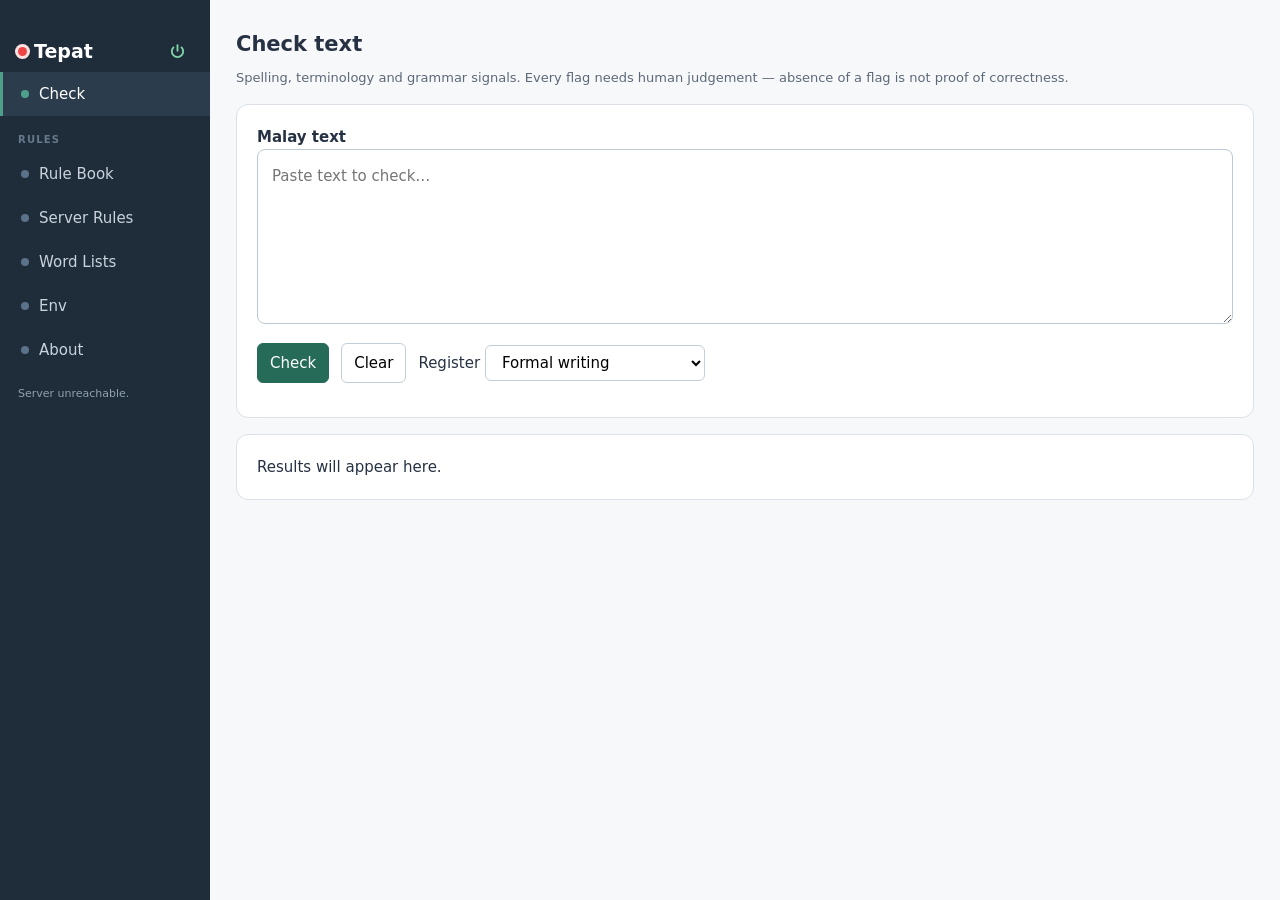
==== commit 375f3218: "The icon saga ends with the icons never having been visible at all. The global aside button rule was" ====
--- a/web/index.html
+++ b/web/index.html
@@ -116,28 +116,44 @@
 .wl-kv{display:flex;gap:8px;align-items:baseline;padding:5px 0;border-bottom:1px solid #eef2f5;font-size:13px}
 .wl-kv b{min-width:110px}
 .wl-kv span{color:#5d6977}
-/* 品牌行（h1 Tepat 右侧）：连接点 + 全局 update / restart */
+/* 品牌行：左 = 连接点 + Tepat，右 = update / restart 两个常驻 icon button */
 .brand-row{display:flex;align-items:center;justify-content:space-between;margin:18px 18px 6px}
+.brand-id{display:flex;align-items:center;gap:7px;min-width:0}
 .brand-row h1{margin:0}
-.brand-actions{display:flex;align-items:center;gap:4px}
-.brand-dot{width:9px;height:9px;border-radius:50%;background:#ef4444;box-shadow:0 0 0 3px #fee2e2;transition:all .25s ease}
+.brand-dot{width:9px;height:9px;border-radius:50%;background:#ef4444;box-shadow:0 0 0 3px #fee2e2;transition:all .25s ease;flex-shrink:0}
 .brand-dot.ok{background:#22c55e;box-shadow:0 0 0 3px #dcfce7}
-.brand-btn{display:inline-flex;align-items:center;justify-content:center;width:28px;height:28px;border-radius:8px;border:none;background:transparent;cursor:pointer;color:#64748b;transition:all .15s ease;position:relative}
-.brand-btn:hover{background:#f1f5f9;color:#0f172a}
-.brand-btn.update-on{color:#2563eb}
-.brand-btn.update-on::after{content:'';position:absolute;inset:-3px;border-radius:10px;background:rgba(37,99,235,.25);animation:brandpulse 1.6s ease-out infinite;pointer-events:none}
-@keyframes brandpulse{0%{transform:scale(.75);opacity:.9}70%{transform:scale(1.25);opacity:0}100%{transform:scale(1.25);opacity:0}}
+.brand-actions{display:flex;align-items:center;gap:1px}
+/* padding:0 必须显式写——aside button 全局规则带 padding:10px 18px，
+   30px 宽的 border-box 按钮内容区会被压成负数，svg 塌成 0 宽（图标整个消失）。
+   ::before 也必须关——全局圆点指示灯（8×8 灰圆）会挤进按钮，把 svg 压到
+   12px，用户看到的就是"又一个圆圈"。导航按钮的圆点保留。 */
+.brand-btn{display:inline-flex;align-items:center;justify-content:center;width:30px;height:30px;padding:0;border-radius:8px;border:none;background:transparent;cursor:pointer;color:#c8d3dd;transition:all .15s ease;position:relative}
+.brand-btn::before{content:none}
+.brand-btn:hover{background:#3a4d5f;color:#fff}
+.brand-btn svg{width:17px;height:17px;flex-shrink:0}
+.brand-btn-restart{color:#7fd4a8}
+.brand-btn-restart:hover{background:#2a5c45;color:#c9f2dd}
+/* update = 蓝色药丸，与 extension popup .update-btn 同款（用户裁决
+   2026-10-14）：display:none 默认，.show 出现 + 呼吸光晕脉冲 */
+.brand-btn-update{display:none;width:auto;height:24px;padding:0 10px 0 9px;gap:5px;border-radius:12px;background:#2563eb;color:#fff;font-size:11px;font-weight:700}
+.brand-btn-update.show{display:inline-flex;animation:brandglow 2s ease-in-out infinite}
+.brand-btn-update:hover{background:#1d4ed8;color:#fff}
+.brand-btn-update svg{width:13px;height:13px;flex-shrink:0}
+@keyframes brandglow{0%,100%{box-shadow:0 0 0 0 rgba(37,99,235,.45)}50%{box-shadow:0 0 0 5px rgba(37,99,235,0)}}
 </style></head><body>
 <aside>
  <div class="brand-row">
-  <h1>Tepat</h1>
+  <div class="brand-id">
+   <span id="brand-dot" class="brand-dot" title="server connection — green = up"></span>
+   <h1>Tepat</h1>
+  </div>
   <span class="brand-actions">
-   <span id="brand-dot" class="brand-dot" title="server connection — green = up"></span>
-   <button class="brand-btn" id="btn-global-update" title="Update available — click to update the server" style="display:none">
-    <svg viewBox="0 0 24 24" width="15" height="15" fill="none" stroke="currentColor" stroke-width="2" stroke-linecap="round" stroke-linejoin="round"><path d="M21 12a9 9 0 1 1-2.64-6.36"/><polyline points="21 3 21 9 15 9"/></svg>
+   <button class="brand-btn brand-btn-update" id="btn-global-update" title="Update available — click to update now">
+    <svg viewBox="0 0 24 24" fill="none" stroke="currentColor" stroke-width="3" stroke-linecap="round" stroke-linejoin="round"><path d="M12 3v12"/><path d="m7 10 5 5 5-5"/><path d="M5 21h14"/></svg>
+    Update
    </button>
-   <button class="brand-btn" id="btn-global-restart" title="Restart the server (applies saved .env changes)">
-    <svg viewBox="0 0 24 24" width="15" height="15" fill="none" stroke="currentColor" stroke-width="2" stroke-linecap="round" stroke-linejoin="round"><path d="M3 12a9 9 0 1 0 2.64-6.36"/><polyline points="3 3 3 9 9 9"/></svg>
+   <button class="brand-btn brand-btn-restart" id="btn-global-restart" title="Restart the server (applies saved .env changes)">
+    <svg viewBox="0 0 24 24" fill="none" stroke="currentColor" stroke-width="2.6" stroke-linecap="round"><path d="M12 3v8"/><path d="M6.3 6.3a8 8 0 1 0 11.4 0"/></svg>
    </button>
   </span>
  </div>
@@ -1005,38 +1021,42 @@
  }
  btn.title='Still restarting — refresh in a few seconds';
 };
-// 全局 update 按钮（h1 右侧）：/api/extension-update 探测，有新版才显示并脉冲
+// 全局 update 按钮（h1 右侧）：只在检测到新版时出现（蓝色药丸脉冲），
+// 更新完自动消失；平时只有 restart 常驻。
 (async()=>{
+ const btn=$('#btn-global-update');
+ let info=null;  // {latest_version, update_available, server_update_available, release_url}
  try{
   const r=await fetch(API+'/api/extension-update').then(x=>x.json());
-  if(!r.server_update_available&&!r.update_available)return;
-  const btn=$('#btn-global-update');
-  btn.style.display='';
-  btn.classList.add('update-on');
-  const what=[];
-  if(r.update_available)what.push(`extension ${r.local_version||'?'} → ${r.latest_version}`);
-  if(r.server_update_available)what.push(`server ${r.server_version||'?'} → ${r.latest_version}`);
-  btn.title=`Update available: ${what.join(' · ')} — click to update now`;
-  btn.onclick=async()=>{
-   btn.title='Updating…';
-   try{
-    const res=await request('/api/self-update',{version:r.latest_version});
-    if(!res.ok)throw new Error(res.error||'self-update unavailable');
-    btn.title='Restarting…';
-    for(let i=0;i<60;i++){
-     await new Promise(rs=>setTimeout(rs,1000));
-     try{
-      await fetch(API+'/api/health').then(x=>x.json());
-      btn.classList.remove('update-on');btn.style.display='none';
-      return;
-     }catch{}
-    }
-   }catch(e){
-    btn.title=(e.message||'update failed')+' — open the release page';
-    btn.onclick=()=>{window.open(r.release_url||'https://github.com/chenjunxu-ytl/tepat/releases','_blank');};
+  if(r.server_update_available||r.update_available){
+   info=r;
+   const what=[];
+   if(r.update_available)what.push(`extension ${r.local_version||'?'} → ${r.latest_version}`);
+   if(r.server_update_available)what.push(`server ${r.server_version||'?'} → ${r.latest_version}`);
+   btn.title=`Update available: ${what.join(' · ')} — click to update now`;
+   btn.classList.add('show');
+  }
+ }catch{/* 探测失败 → 按钮不出现 */}
+ btn.onclick=async()=>{
+  if(!info)return;
+  btn.title='Updating…';
+  try{
+   const res=await request('/api/self-update',{version:info.latest_version});
+   if(!res.ok)throw new Error(res.error||'self-update unavailable');
+   btn.title='Restarting…';
+   for(let i=0;i<60;i++){
+    await new Promise(rs=>setTimeout(rs,1000));
+    try{
+     await fetch(API+'/api/health').then(x=>x.json());
+     btn.classList.remove('show');
+     return;
+    }catch{}
    }
-  };
- }catch{/* server 没跑 → 不显示 */}
+  }catch(e){
+   btn.title=(e.message||'update failed')+' — open the release page';
+   btn.onclick=()=>{window.open(info.release_url||'https://github.com/chenjunxu-ytl/tepat/releases','_blank');};
+  }
+ };
 })();
 // 全局连接点：health 探测（与 popup 同语义）
 (async()=>{
